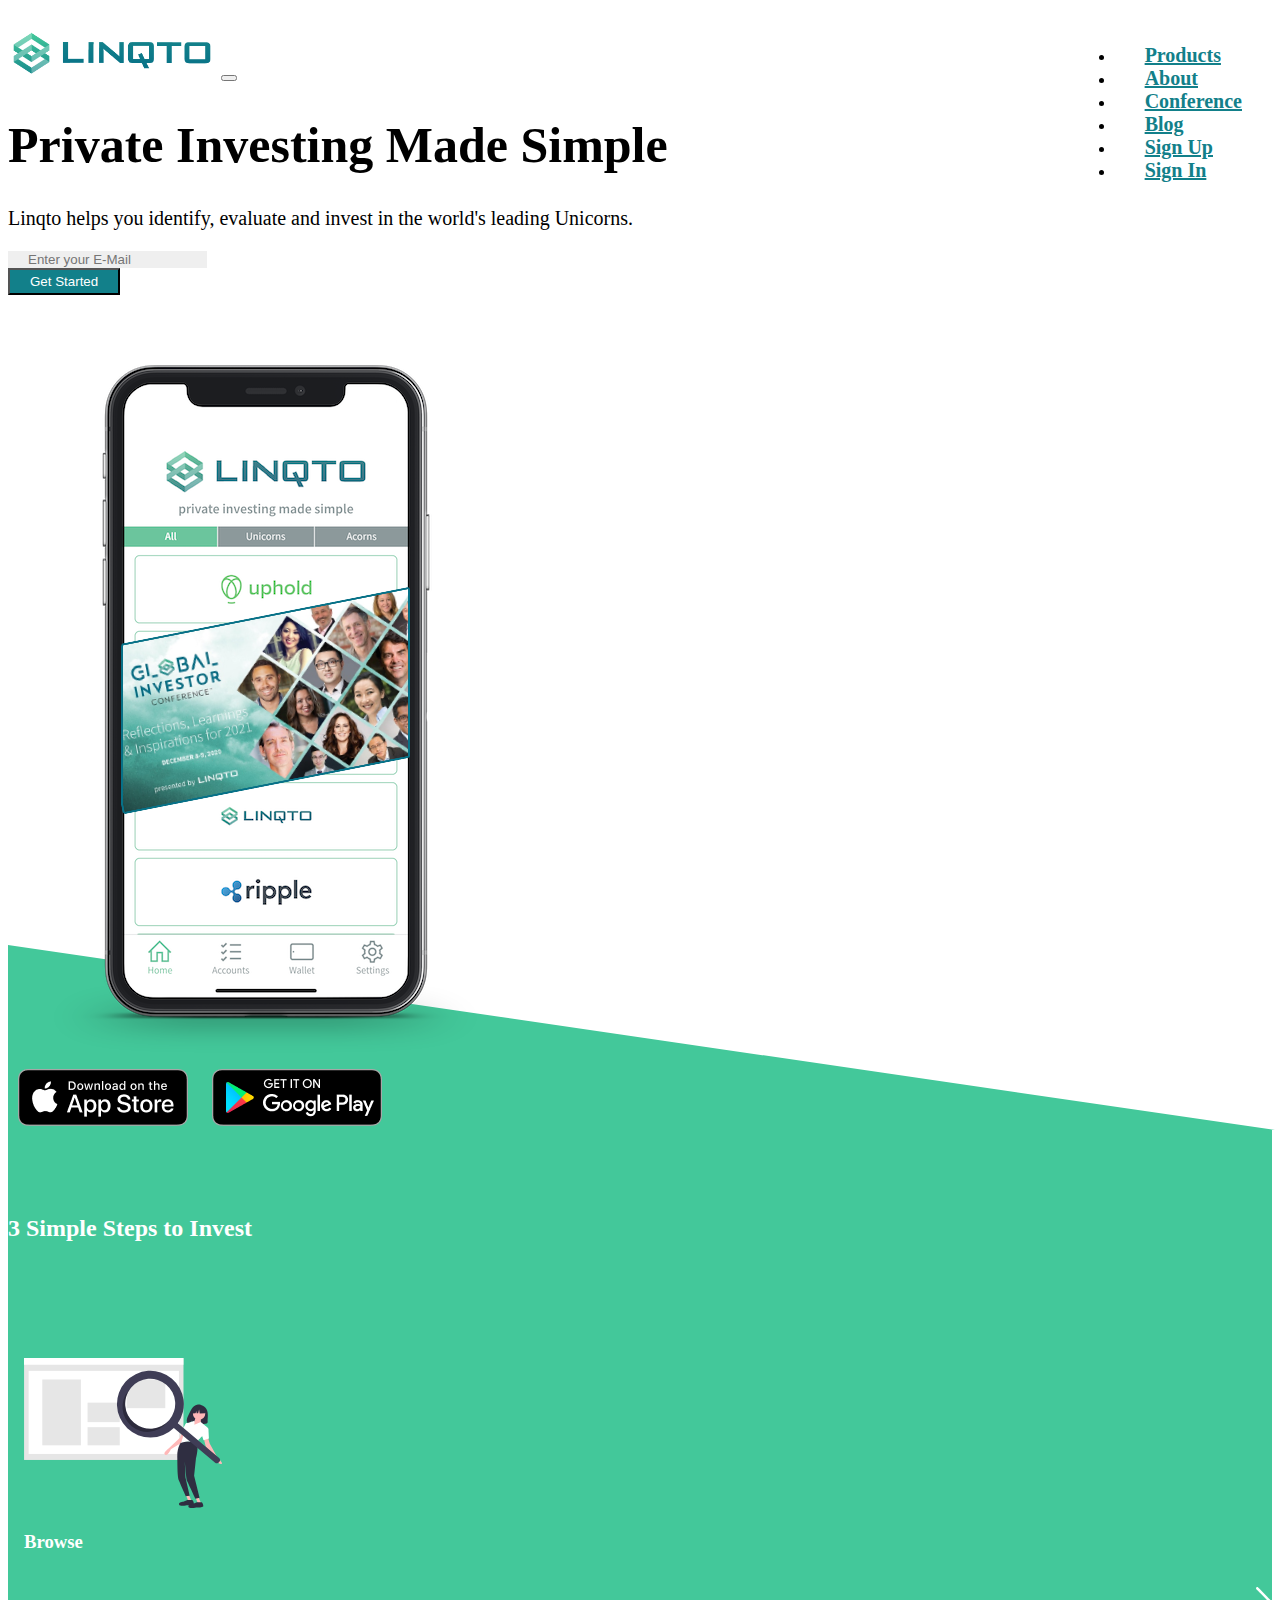
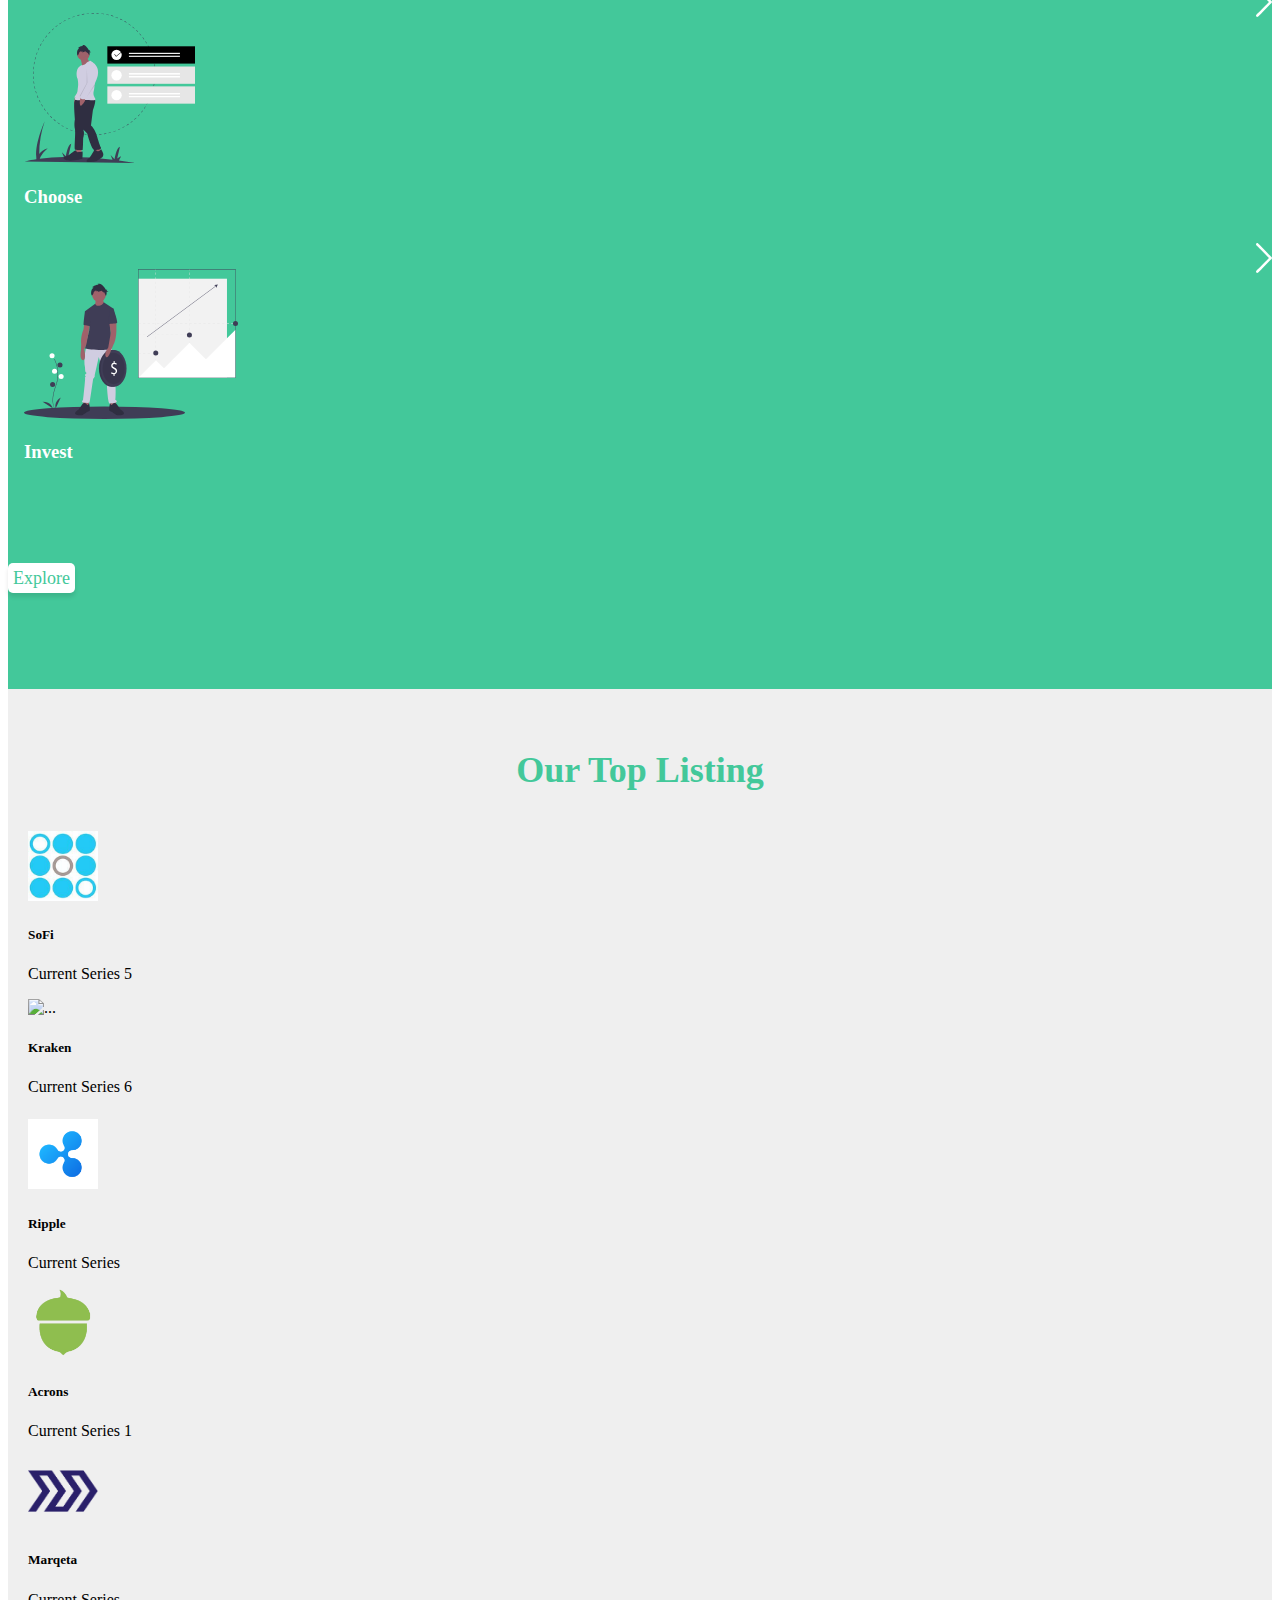
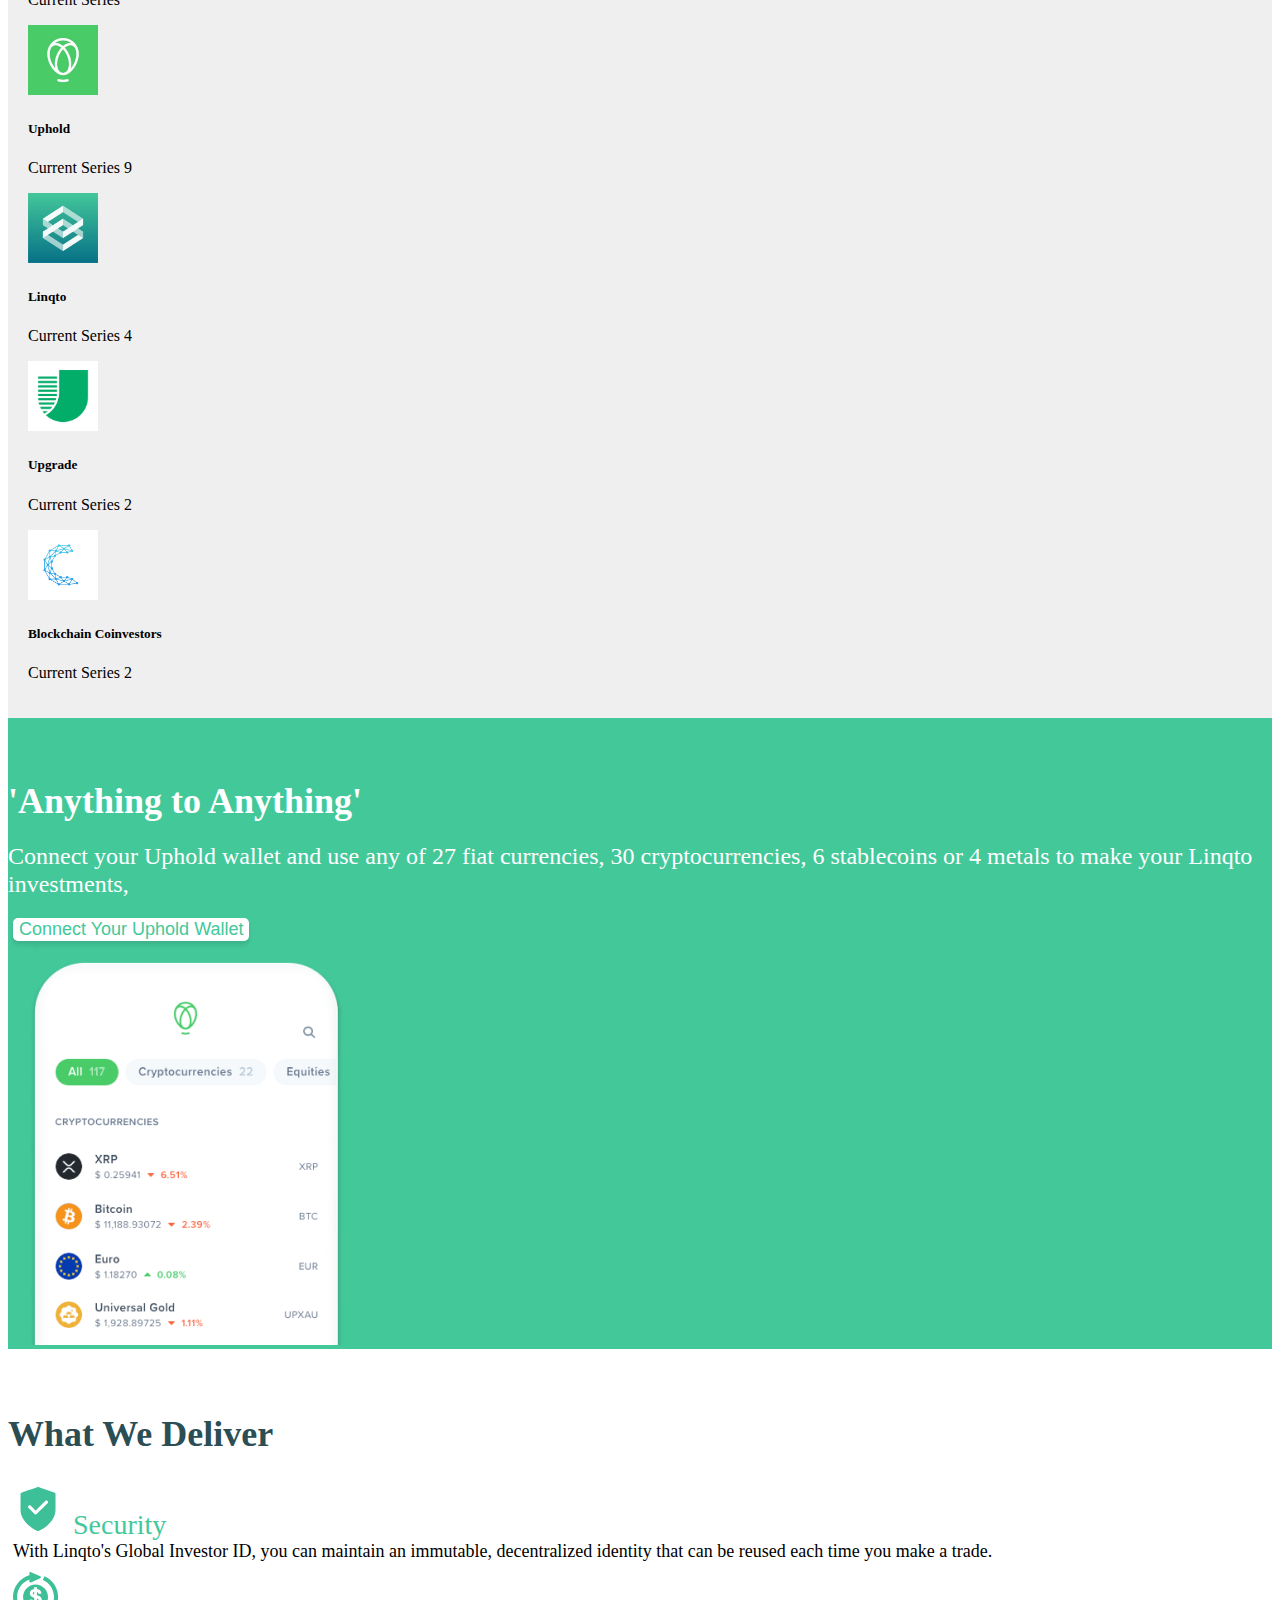
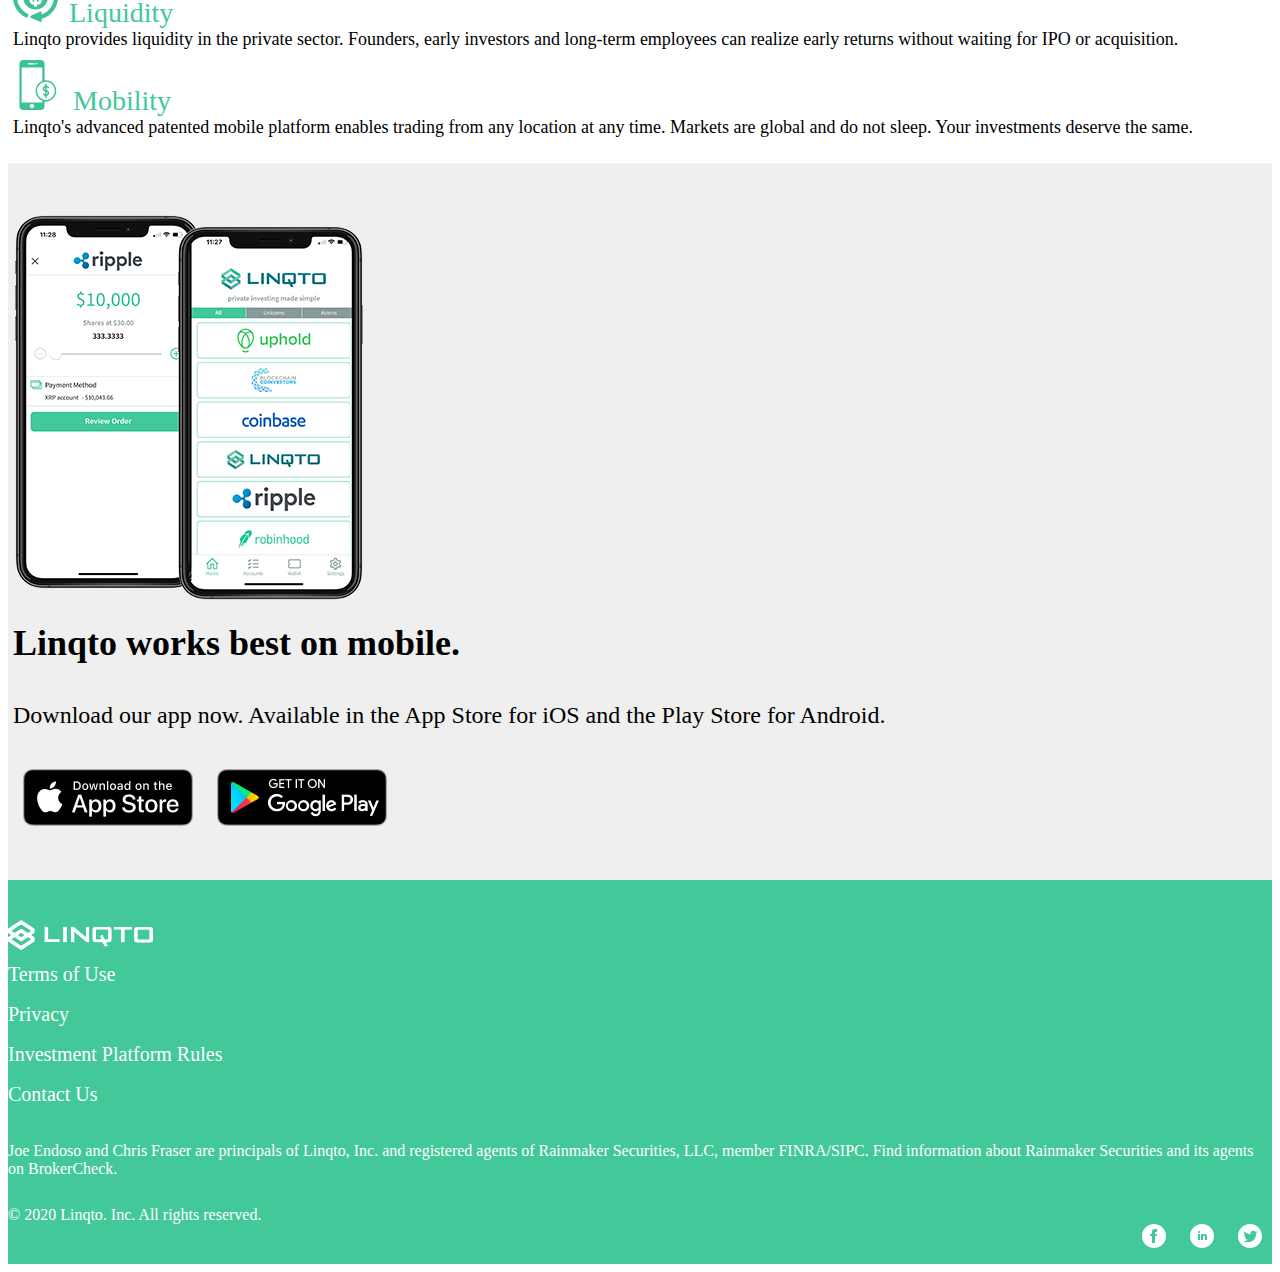
==== index.html @ ec0f3261 "first commit" ====
<!DOCTYPE html>
<html lang="en">
<head>
    <meta charset="UTF-8">
    <meta name="viewport" content="width=device-width, initial-scale=1.0">
    <!-- <link rel="stylesheet" href="https://maxcdn.bootstrapcdn.com/bootstrap/4.0.0/css/bootstrap.min.css" integrity="sha384-Gn5384xqQ1aoWXA+058RXPxPg6fy4IWvTNh0E263XmFcJlSAwiGgFAW/dAiS6JXm" crossorigin="anonymous"> -->
    <link rel="stylesheet" href="css/style2.css">
    <link rel="stylesheet" href="https://stackpath.bootstrapcdn.com/bootstrap/4.1.3/css/bootstrap.min.css" integrity="sha384-MCw98/SFnGE8fJT3GXwEOngsV7Zt27NXFoaoApmYm81iuXoPkFOJwJ8ERdknLPMO" crossorigin="anonymous">
    <title>Document</title>
</head>
<body>
    <nav class="navbar navbar-expand-lg navbar-light">
        <div class="container">
            <a href="index.html" class="navbar-brand"><img class="logo" src="img/logo.svg" alt=""></a>
            <button class="navbar-toggler" data-toggle="collapse" data-target="#navbarCollapse">
                <spap class="navbar-toggler-icon"></spap>
            </button>
            <div class="collapse navbar-collapse" id="navbarCollapse">
                <ul class="navbar-nav ml-auto">
                    <li class="nav-item active">
                        <a href="index.html" class="nav-link">Products</a>
                    </li>
                    <li class="nav-item">
                        <a href="about.html" class="nav-link">About</a>
                    </li>
                    <li class="nav-item">
                        <a href="services.html" class="nav-link">Conference</a>
                    </li>
                    <li class="nav-item">
                        <a href="blog.html" class="nav-link">Blog</a>
                    </li>
                    <li class="nav-item">
                        <a href="contact.html" class="nav-link">Sign Up</a>
                    </li>
                    <li class="nav-item">
                        <a href="contact.html" class="nav-link">Sign In</a>
                    </li>
                </ul>
            </div>
        </div>
    </nav>

    <!-- showcase -->
    <section id="showcase">
        <div class="container">
            <div class="row">
                <div class="col-lg-8 col-md col-sm text-center text-md-left align-self-center p-2">
                    <h1 class="">Private Investing Made Simple</h1>
                    <p class="">Linqto helps you identify, evaluate and invest in the world's leading Unicorns.</p>
                    <div class="input-group mb-3">
                        <input type="text" class="form-control" placeholder="Enter your E-Mail" aria-label="Enter your Email" aria-describedby="basic-addon2">
                        <div class="input-group-append">
                          <button class="btn btn-outline-secondary" type="button">Get Started</button>
                        </div>
                      </div>
                </div>
                <div class="col-lg-4 col-md btns">
                    <img src="img/shocase_image.png" alt="" class="img-fluid app_img">
                    <div class="store d-flex justify-content-center">
                        <a href="#"><img src="img/ios_store.png" alt=""class="img-fluid"></a>
                        <a href="#"><img src="img/android_store.png" alt="" class="img-fluid"></a>
                    </div>  
                </div>
            </div>
        </div>
    </section>

    <!-- Section 2 -->
    <section id="info">
        <div class="top-info"> 
        </div>
        <div class="container">
            <div class="row ">
               <div class="col text-center text-md-left">
                <h2 class="info-sec font-weight-bold">3 Simple Steps to Invest</h2>
               </div>
            </div>
            <div class="step-container">
                <div class="row align-items-center">
                    <div class="col-md-3 step-item">
                    <div class="text-center">
                            <img class="img-fluid mb-5" src="img/browse.c4c692a6.svg" alt="">
                            <h3>Browse</h3>
                    </div>
                    </div>
                    <div class="d-none d-md-block col-md-1">
                        <img class="next-icon" src="img/next.73535891.svg" alt="">
                    </div>

                    <div class="col-md-3 step-item">
                        <div class="text-center">
                            <img class="img-fluid mb-5" src="img/choose.63fd685a.svg" alt="">
                            <h3>Choose</h3>
                        </div>
                    </div>
                    <div class="d-none d-md-block col-md-1">
                        <img class="next-icon" src="img/next.73535891.svg" alt="">
                    </div>

                    <div class="col-md-3 step-item">
                        <div class="text-center">
                            <img class="img-fluid mb-5" src="img/invest.9d1727cf.svg" alt="">
                            <h3>Invest</h3>
                        </div>
                    </div>
                </div>
            </div>
            <div class="d-flex justify-content-center">
                <a class="info-btn d-flex justify-content-center" href="#">Explore</a>
            </div>
        </div>
    </section>

    <!-- Top Listing -->
    <section id="listing">
        <div class="container">
            <h1 class="text-bold">Our Top Listing</h1>
            
            <div class="row">
                <div class="col-lg-4 col-md-6 col-sm-12">
                    <div class="card d-flex p-3 mb-3">
                        <div class="row align-items-center">
                            <div class="col-sm-3 text-center text-md-left">
                                <img src="img/sofi.jpg" class="card-img img-fluid rounded-circle" alt="...">
                            </div>
                            <div class="col-sm-9  text-center text-md-left">
                                <div class="card-body">
                                    <h5 class="card-title">SoFi</h5>
                                    <p class="card-text">Current Series <span class="ml-4">5</span></p>
                                </div>
                            </div>
                        </div>
                    </div>
                </div>
                <div class="col-lg-4 col-md-6 col-sm-12">
                    <div class="card d-flex p-3 mb-3">
                        <div class="row align-items-center">
                            <div class="col-sm-3 text-center text-md-left">
                                <img src="img/Kraken.jpg" class="card-img rounded-circle" alt="...">
                            </div>
                            <div class="col-sm-9 text-center text-md-left">
                                <div class="card-body">
                                    <h5 class="card-title">Kraken</h5>
                                    <p class="card-text">Current Series <span class="ml-4">6</span></p>
                                </div>
                            </div>
                        </div>
                    </div>
                </div>
                <div class="col-lg-4 col-md-6 col-sm-12">
                    <div class="card d-flex p-3 mb-3">
                        <div class="row align-items-center">
                            <div class="col-sm-3 text-center text-md-left">
                                <img src="img/ripple.png" class="card-img rounded-circle" alt="...">
                            </div>
                            <div class="col-sm-9 text-center text-md-left">
                                <div class="card-body">
                                    <h5 class="card-title">Ripple</h5>
                                    <p class="card-text">Current Series <span class="ml-4"></span></p>
                                </div>
                            </div>
                        </div>
                    </div>
                </div>
            </div>
            <div class="row">
                <div class="col-lg-4 col-md-6 col-sm-12">
                    <div class="card d-flex p-3 mb-3">
                        <div class="row align-items-center">
                            <div class="col-sm-3 text-center text-md-left">
                                <img src="img/acorn.png" class="card-img rounded-circle" alt="...">
                            </div>
                            <div class="col-sm-9 text-center text-md-left">
                                <div class="card-body">
                                    <h5 class="card-title">Acrons</h5>
                                    <p class="card-text">Current Series <span class="ml-4">1</span></p>
                                </div>
                            </div>
                        </div>
                    </div>
                </div>
                <div class="col-lg-4 col-md-6 col-sm-12">
                    <div class="card d-flex p-3 mb-3">
                        <div class="row align-items-center">
                            <div class="col-sm-3 text-center text-md-left">
                                <img src="img/marqeta.png" class="card-img rounded-circle" alt="...">
                            </div>
                            <div class="col-sm-9 text-center text-md-left">
                                <div class="card-body">
                                    <h5 class="card-title">Marqeta</h5>
                                    <p class="card-text">Current Series <span class="ml-4"></span></p>
                                </div>
                            </div>
                        </div>
                    </div>
                </div>
                <div class="col-lg-4 col-md-6 col-sm-12">
                    <div class="card d-flex p-3 mb-3">
                        <div class="row align-items-center">
                            <div class="col-sm-3 text-center text-md-left">
                                <img src="img/uphold.png" class="card-img rounded-circle" alt="...">
                            </div>
                            <div class="col-sm-9 text-center text-md-left">
                                <div class="card-body">
                                    <h5 class="card-title">Uphold</h5>
                                    <p class="card-text">Current Series <span class="ml-4">9</span></p>
                                </div>
                            </div>
                        </div>
                    </div>
                </div>
            </div>
            <div class="row">
                <div class="col-lg-4 col-md-6 col-sm-12">
                    <div class="card d-flex p-3 mb-3">
                        <div class="row align-items-center">
                            <div class="col-sm-3 text-center text-md-left">
                                <img src="img/linqto.png" class="card-img rounded-circle" alt="...">
                            </div>
                            <div class="col-sm-9 text-center text-md-left">
                                <div class="card-body">
                                    <h5 class="card-title">Linqto</h5>
                                    <p class="card-text">Current Series <span class="ml-4">4</span></p>
                                </div>
                            </div>
                        </div>
                    </div>
                </div>
                <div class="col-lg-4 col-md-6 col-sm-12">
                    <div class="card d-flex p-3 mb-3">
                        <div class="row align-items-center">
                            <div class="col-sm-3 text-center text-md-left">
                                <img src="img/upgrade.jpg" class="card-img rounded-circle" alt="...">
                            </div>
                            <div class="col-sm-9 text-center text-md-left">
                                <div class="card-body">
                                    <h5 class="card-title">Upgrade</h5>
                                    <p class="card-text">Current Series <span class="ml-4">2</span></p>
                                </div>
                            </div>
                        </div>
                    </div>
                </div>
                <div class="col-lg-4 col-md-6 col-sm-12">
                    <div class="card d-flex p-3 mb-3">
                        <div class="row align-items-center">
                            <div class="col-sm-3 text-center text-md-left">
                                <img src="img/blockchain.png" class="card-img rounded-circle" alt="...">
                            </div>
                            <div class="col-sm-9 text-center text-md-left">
                                <div class="card-body">
                                    <h5 class="card-title">Blockchain Coinvestors</h5>
                                    <p class="card-text">Current Series <span class="ml-4">2</span></p>
                                </div>
                            </div>
                        </div>
                    </div>
                </div>
            </div>
        </div>
    </section>

    <!-- Connect -->
    <section id="connect">
        <div class="container">
            <div class="row">
                <!-- <div class="col-md-1"></div> -->
                <div class="col-md-7 d-flex align-items-center">
                    <div class="c_text text-center text-md-left">
                        <h1>'Anything to Anything'</h1>
                        <p>Connect your Uphold wallet and use any of 27 fiat currencies, 30 cryptocurrencies, 6 stablecoins or 4 metals to make your Linqto investments,</p>
                        <a href="#" class="text-center text-md-left" ><button class="btn text-center text-md-left">Connect Your Uphold Wallet</button></a>
                    </div>
                </div>
                
                <div class="col-md-5 ">
                    <img src="img/uphold-app.d2137bd0.png" alt="" class="c_img img-fluid">
                </div>
            </div>
        </div>
    </section>

    <!-- What we do -->
    <section id="we_do">
        <div class="container">
            <div class="text-center">
                <h1 class="text-bold">What We Deliver</h1>
            </div>
            <div class="row">
                <div class="col-md-4 p-4">
                    <div class="card">
                        <div class="card-body">
                            <div class="card-title">  
                                <div class=""><img class="icon" src="img/security.7c1c2173.svg" alt=""><span class="title">Security</span></div>
                            </div>
                            <div class="card-text">With Linqto's Global Investor ID, you can maintain an immutable, decentralized identity that can be reused each time you make a trade.</div>
                        </div>
                    </div>
                </div>
                <div class="col-md-4 p-4">
                    <div class="card">
                        <div class="card-body">
                            <div class="card-title">  
                                <div class=""><img class="icon" src="img/liquidity.7968193a.svg" alt=""><span class="title">Liquidity</span></div>
                            </div>
                            <div class="card-text">Linqto provides liquidity in the private sector. Founders, early investors and long-term employees can realize early returns without waiting for IPO or acquisition.</div>
                        </div>
                    </div>
                </div>
                <div class="col-md-4 p-4">
                    <div class="card">
                        <div class="card-body">
                            <div class="card-title">  
                                <div class=""><img class="icon" src="img/mobility.e064c48f.svg" alt=""><span class="title">Mobility</span></div>
                            </div>
                            <div class="card-text">Linqto's advanced patented mobile platform enables trading from any location at any time. Markets are global and do not sleep. Your investments deserve the same.</div>
                        </div>
                    </div>
                </div>
            </div>
        </div>
    </section>

    <!-- App Download -->
    <section id="app_d">
        <div class="container">
            <div class="row d-flex align-items-center">
                <div class="col-md-4 col-sm-12">
                    <img src="img/linqto-app.ef3872fc.png" alt="" class="c_img img-fluid">
                </div>
                <div class="col-md-8 col-sm-12 align-items-center">
                    <div class="a_text">
                        <h1>Linqto works best on mobile.</h1>
                        <p>Download our app now. Available in the App Store for iOS and the Play Store for Android.</p>
                    </div>
                    <div class="store d-flex justify-content-center justify-content-md-start">
                        <a href="#"><img class="img-fluid" src="img/ios_store.png" alt=""></a>
                        <a href="#"><img class="img-fluid" src="img/android_store.png" alt=""></a>
                    </div>
                </div>
            </div>
        </div>
    </section>

    <!-- Footer -->
    <section id="footer">
        <div class="container">
            <div class="row">
                <div class="order-sm-1 col-md-2 col-sm-12 d-flex justify-content-center justify-content-md-start">
                    <img src="img/Linqto-logo-white.ac510d62.png" alt="" class="footer_img img-fluid">
                </div>
                <div class="order-3 order-sm-12 col-md-8">
                    <div class="ft_link text-center text-md-left"> <a href="#">Terms of Use</a></br><a href="#">Privacy</a></br><a href="#">Investment Platform Rules</a></br><a href="#">Contact Us</a></div>
                    <div class="ft_txt text-center text-md-left">Joe Endoso and Chris Fraser are principals of Linqto, Inc. and registered agents of Rainmaker Securities, LLC, member FINRA/SIPC. Find information about Rainmaker Securities and its agents on BrokerCheck.</div>
                    <div class="copyright text-center text-md-left">© 2020 Linqto. Inc. All rights reserved.</div>
                </div>
                <div class="order-2 order-sm-12 col-md-2 social_icon d-flex justify-content-center justify-content-md-end my-3">
                    <a href="#"><img src="img/icon-facebook.a05f8bec.svg" alt=""></a>
                    <a href="#"><img src="img/icon-linkedin.c1223ce0.svg" alt=""></a>
                    <a href="#"><img src="img/twitter.fed04bf7.svg" alt=""></a>
                    
                </div>
            </div>
        </div>
    </section>


    <script src="https://code.jquery.com/jquery-3.3.1.slim.min.js" integrity="sha384-q8i/X+965DzO0rT7abK41JStQIAqVgRVzpbzo5smXKp4YfRvH+8abtTE1Pi6jizo" crossorigin="anonymous"></script>
<script src="https://cdnjs.cloudflare.com/ajax/libs/popper.js/1.14.3/umd/popper.min.js" integrity="sha384-ZMP7rVo3mIykV+2+9J3UJ46jBk0WLaUAdn689aCwoqbBJiSnjAK/l8WvCWPIPm49" crossorigin="anonymous"></script>
<script src="https://stackpath.bootstrapcdn.com/bootstrap/4.1.3/js/bootstrap.min.js" integrity="sha384-ChfqqxuZUCnJSK3+MXmPNIyE6ZbWh2IMqE241rYiqJxyMiZ6OW/JmZQ5stwEULTy" crossorigin="anonymous"></script>
</body>
</html>
---- css/style2.css ----
body {
  overflow-x: hidden;
}

body .navbar {
  background: white;
  padding-top: 20px !important;
}

body .navbar .logo {
  height: 50px;
}

body .navbar .collapse {
  float: right;
}

body .navbar ul li a {
  color: #12808A;
  font-size: 20px;
  font-weight: 600;
  margin: 0 20px;
  padding: 0 10px 10px;
}

body .navbar ul li a:hover {
  border-bottom: #43C89A 3px solid;
  margin-bottom: -3px;
  padding-bottom: 2px;
}

body #showcase h1 {
  font-size: 50px;
  font-weight: 700;
}

body #showcase p {
  font-size: 20px;
}

body #showcase .input-group input {
  border: none;
  background: #EFEFEF;
  padding-left: 20px;
  max-width: 300px;
}

body #showcase .input-group button {
  background: #12808A;
  color: white;
  padding: 4px 20px;
}

body #showcase .store a {
  margin: 10px !important;
}

body #showcase .btns .app_img {
  margin-top: 40px;
  padding-top: 30px;
}

body #info {
  background: #43C89A;
  color: white;
  padding-bottom: 100px;
}

body #info .top-info {
  z-index: -1;
  position: relative;
  top: -185px;
  width: 0;
  height: 0;
  border: 0 solid transparent;
  border-color: transparent transparent transparent #43C89A;
  border-style: solid;
  border-width: 185px 0 0 99vw;
  overflow: hidden;
}

body #info .container {
  margin-top: -120px;
}

body #info .container .step-container {
  padding: 70px 0px;
}

body #info .container .step-container .step-item {
  padding: 1rem;
}

body #info .container .step-container .step-item .img-fluid {
  margin-top: 10px;
  height: 150px;
}

body #info .container .next-icon {
  height: 30px;
  float: right;
}

body #info .container .info-btn {
  background: white;
  border: none;
  width: 200px;
  height: auto;
  color: #43C89A;
  font-size: 18px;
  border-radius: 5px;
  -webkit-box-shadow: 0 4px 4px rgba(0, 0, 0, 0.1);
          box-shadow: 0 4px 4px rgba(0, 0, 0, 0.1);
  padding: 5px;
  text-decoration: none;
}

body #listing {
  background: #EFEFEF;
  padding: 20px;
}

body #listing .container h1 {
  font-size: 36px;
  font-weight: 700;
  margin: 40px 0;
  color: #43C89A;
  text-align: center;
}

body #listing .container .card {
  min-height: 120px;
}

body #listing .container .card:hover {
  -webkit-box-shadow: 0.5px 2.8px 2.2px rgba(0, 0, 0, 0.034), 2px 6.7px 5.3px rgba(0, 0, 0, 0.048);
          box-shadow: 0.5px 2.8px 2.2px rgba(0, 0, 0, 0.034), 2px 6.7px 5.3px rgba(0, 0, 0, 0.048);
}

body #listing .container .card .card-img {
  height: 70px;
  width: 70px;
}

body #listing .container .card .card-body {
  padding: 0;
}

body #listing .container .card .card-body h5 {
  max-height: 24px;
}

body #connect {
  background: #43C89A;
  padding-top: 42px;
}

body #connect .c_text h1 {
  font-size: 36px;
  font-weight: 700;
  color: white;
  margin: 20px 0;
}

body #connect .c_text p {
  font-size: 24px;
  line-height: 28px;
  margin: 1rem 0;
  color: white;
  margin-bottom: 20px;
}

body #connect a .btn {
  background: white;
  border: none;
  width: auto;
  height: auto;
  color: #43C89A;
  font-size: 18px;
  border-radius: 5px;
  -webkit-box-shadow: 0 4px 4px rgba(0, 0, 0, 0.1);
          box-shadow: 0 4px 4px rgba(0, 0, 0, 0.1);
  text-decoration: none;
  margin-left: 5px;
}

body #connect img {
  margin-bottom: 0px;
}

body #we_do {
  background: white;
  padding-bottom: 20px;
}

body #we_do h1 {
  font-size: 36px;
  font-weight: 700;
  padding-top: 40px;
  color: #2B4D54;
}

body #we_do .card {
  border: none;
  padding: 5px;
}

body #we_do .card .card-body {
  padding: 0;
}

body #we_do .card .title {
  color: #43C89A;
  font-size: 28px;
  padding-left: 10px;
}

body #we_do .card .card-text {
  font-size: 18px;
}

body #app_d {
  background: #EFEFEF;
  padding: 50px 5px;
}

body #app_d .a_text h1 {
  margin: 20px 0px;
  font-size: 36px;
  font-weight: 700;
  line-height: 36px;
}

body #app_d .a_text p {
  font-size: 24px;
  line-height: 28px;
  padding: 1rem 0;
}

body #app_d .store a {
  margin: 10px !important;
}

body #app_d .store a img {
  width: 170px;
  padding: 0;
}

body #footer {
  background: #43C89A;
  padding: 40px 0px;
}

body #footer .footer_img {
  height: 30px;
}

body #footer .ft_link {
  margin-bottom: 15px;
}

body #footer .ft_link a {
  text-decoration: none;
  color: white;
  font-size: 20px;
  line-height: 40px;
  font-weight: 300;
}

body #footer .ft_txt {
  color: white;
  margin: 28px 0px;
}

body #footer .copyright {
  color: white;
}

body #footer .social_icon {
  float: right;
}

body #footer .social_icon img {
  padding: 0 10px;
}
/*# sourceMappingURL=style2.css.map */
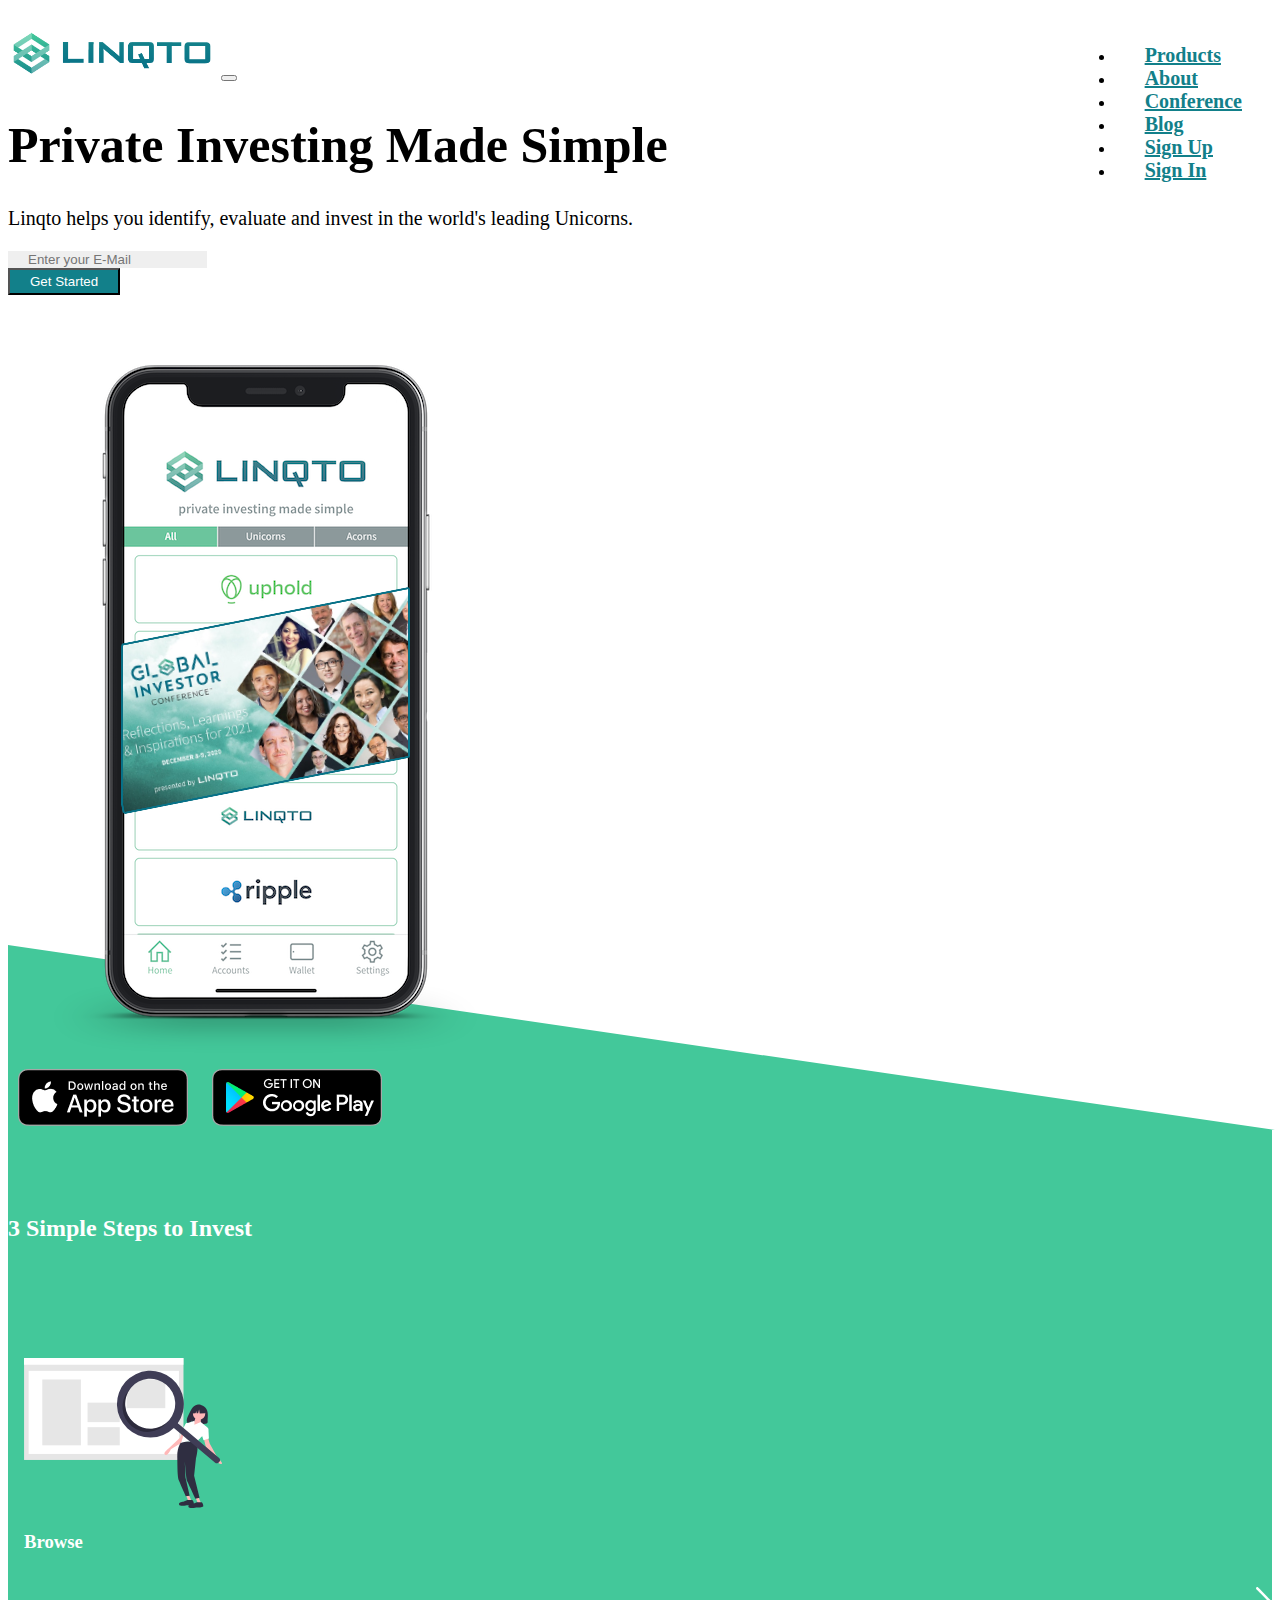
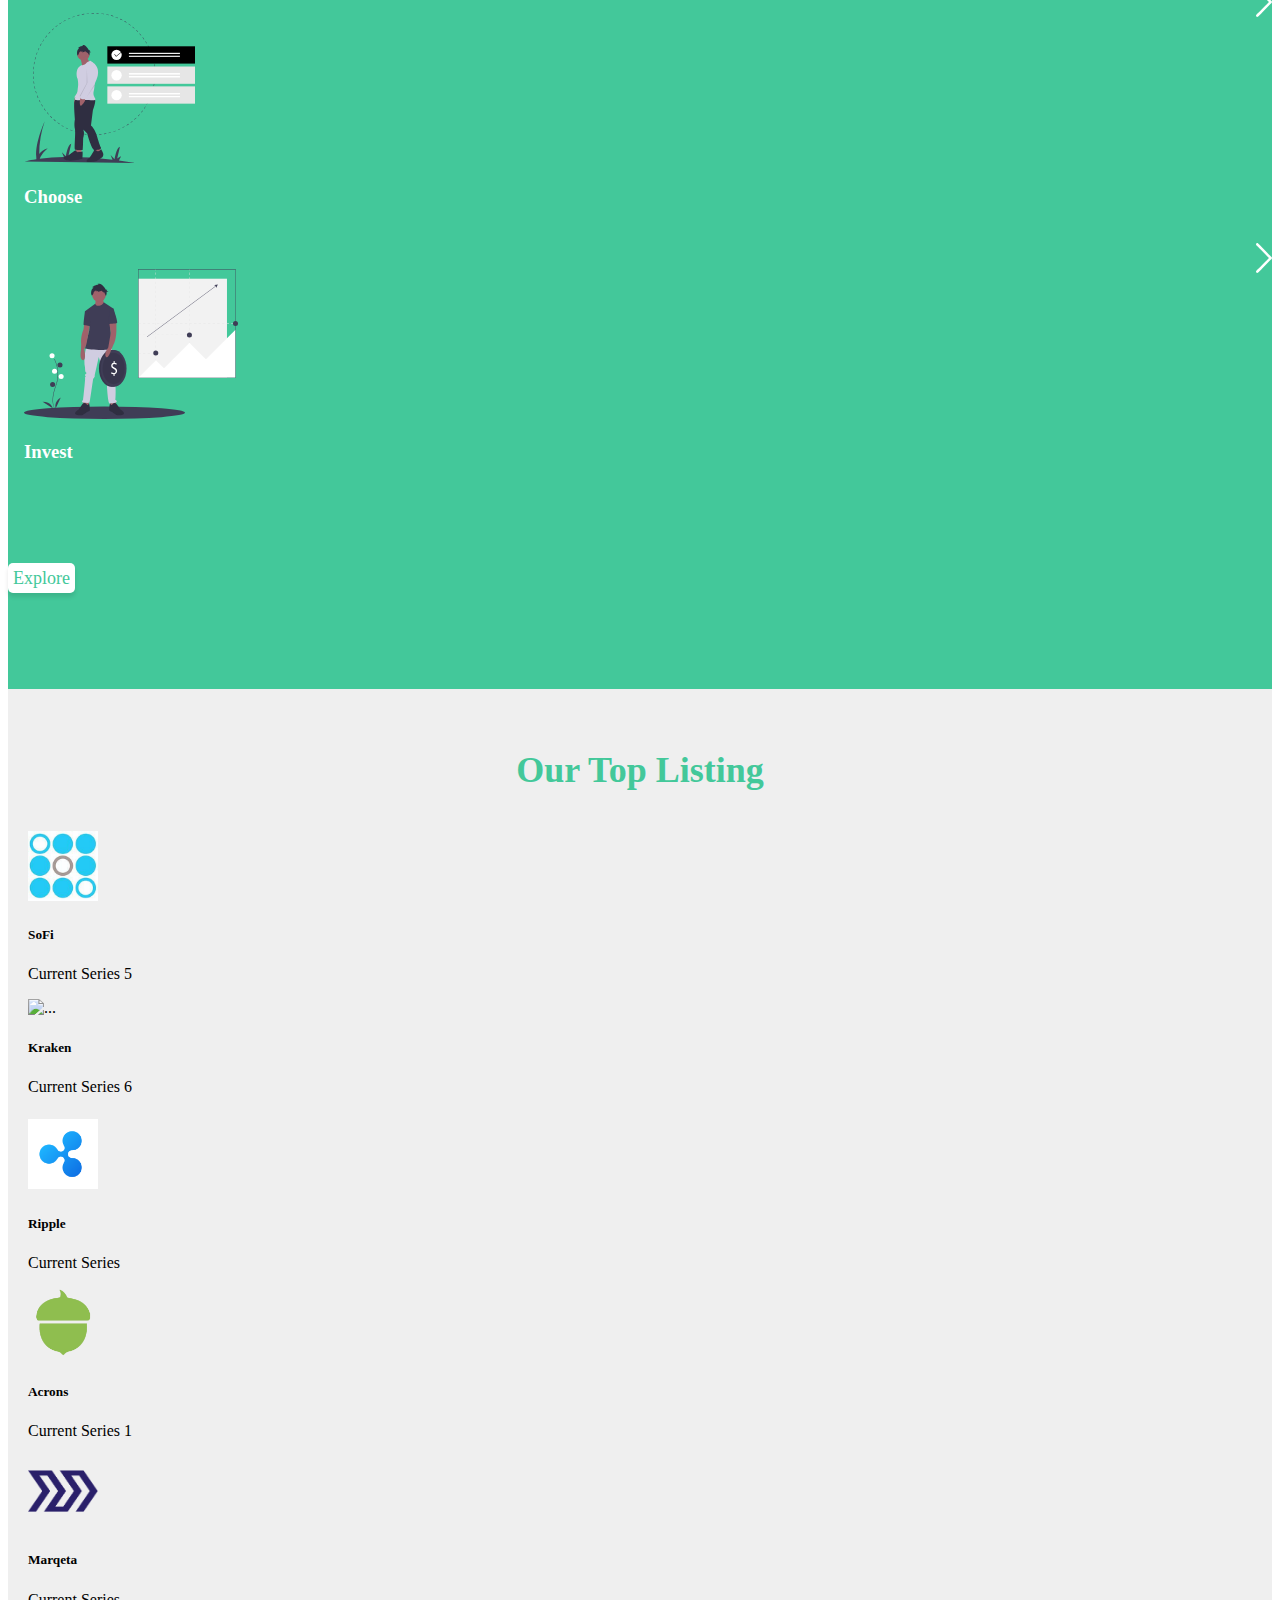
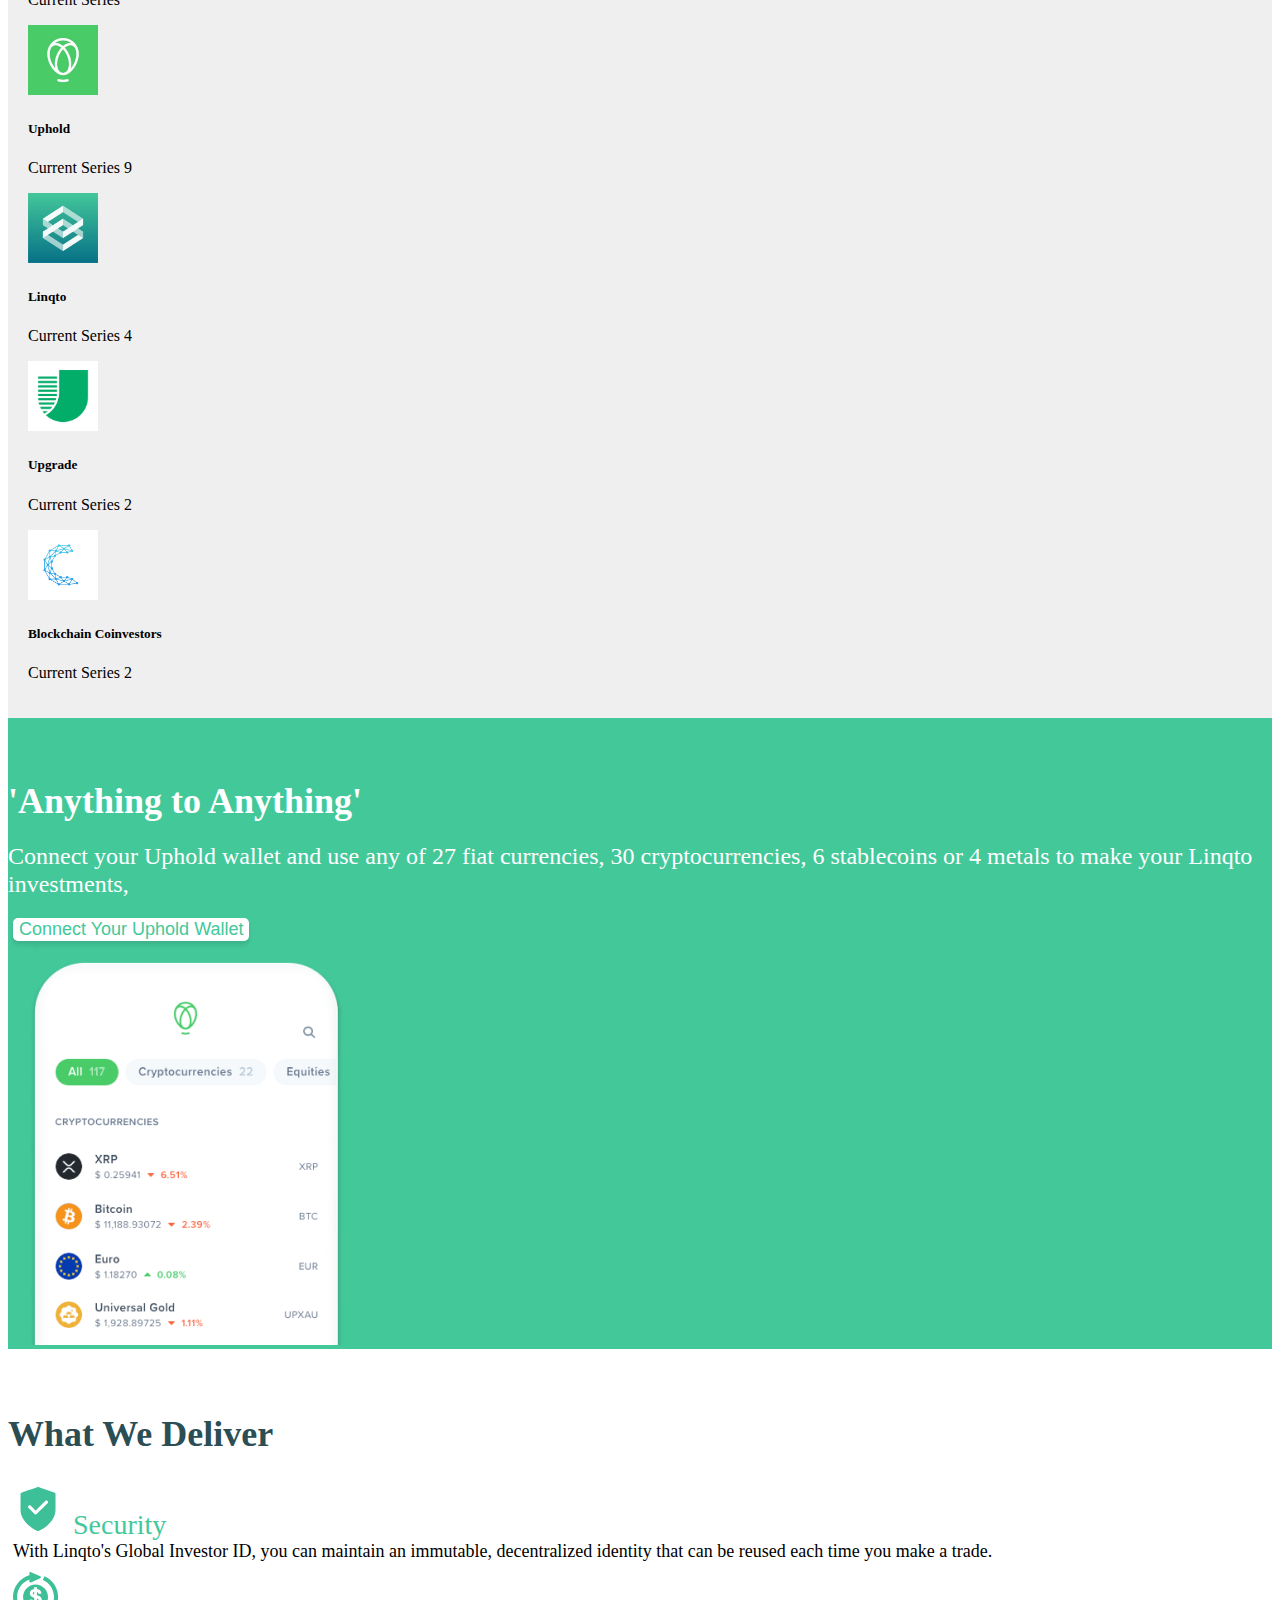
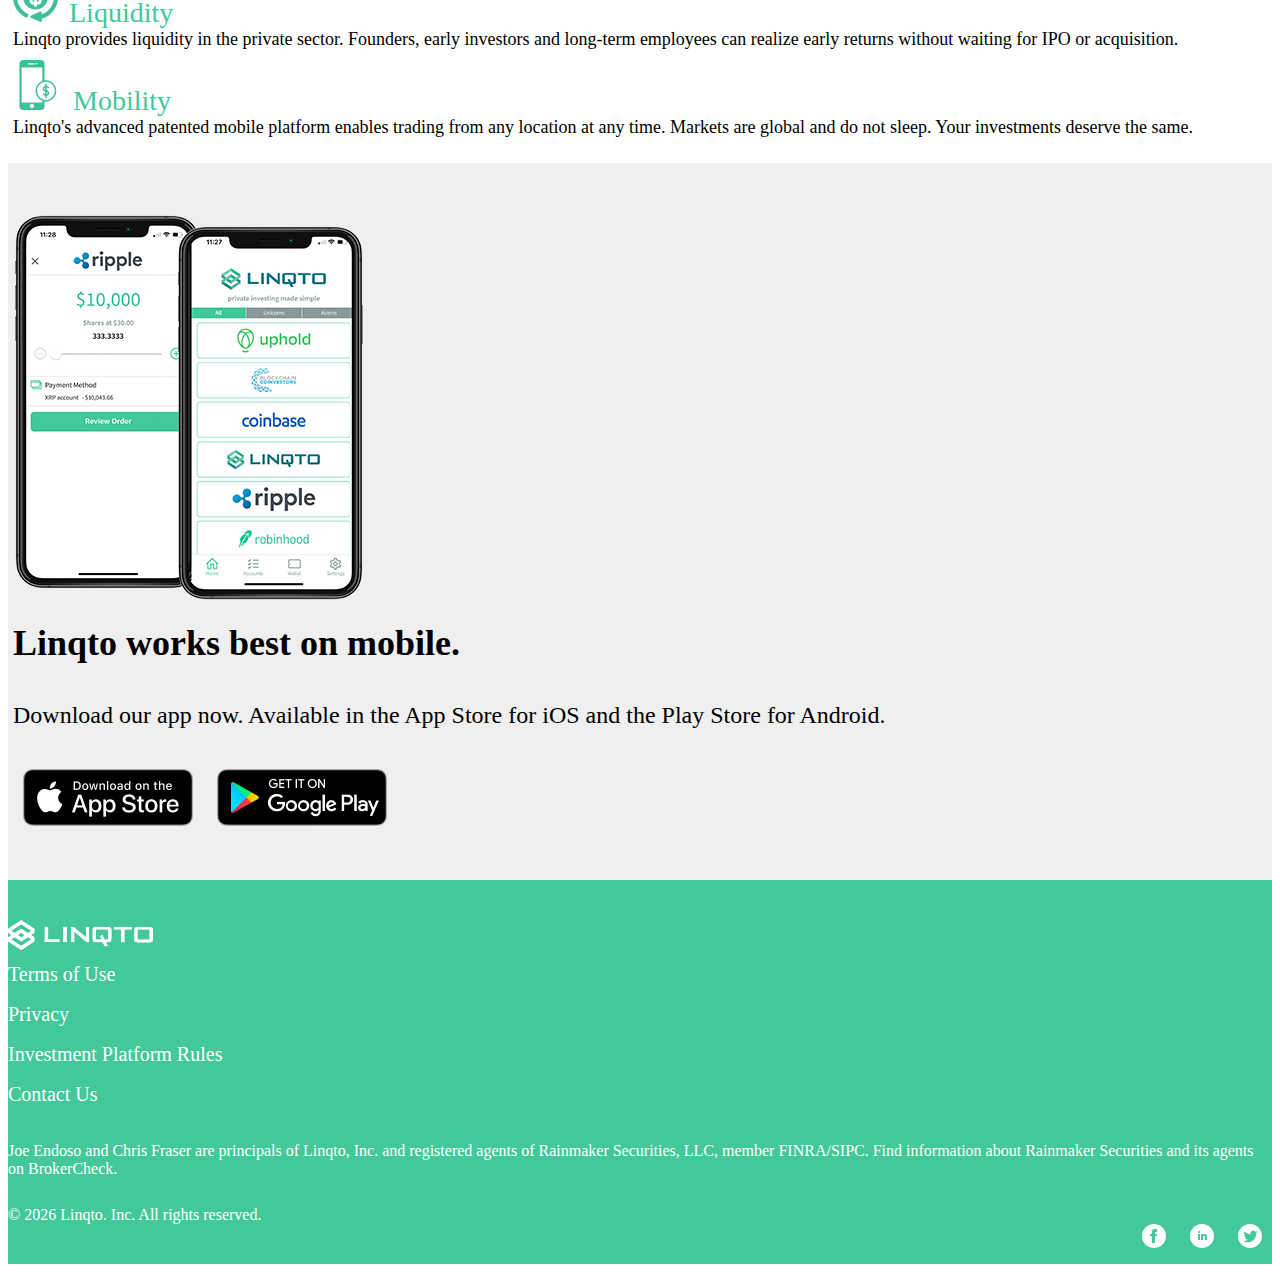
==== commit f6468670: "5th commit" ====
--- a/index.html
+++ b/index.html
@@ -6,7 +6,7 @@
     <!-- <link rel="stylesheet" href="https://maxcdn.bootstrapcdn.com/bootstrap/4.0.0/css/bootstrap.min.css" integrity="sha384-Gn5384xqQ1aoWXA+058RXPxPg6fy4IWvTNh0E263XmFcJlSAwiGgFAW/dAiS6JXm" crossorigin="anonymous"> -->
     <link rel="stylesheet" href="css/style2.css">
     <link rel="stylesheet" href="https://stackpath.bootstrapcdn.com/bootstrap/4.1.3/css/bootstrap.min.css" integrity="sha384-MCw98/SFnGE8fJT3GXwEOngsV7Zt27NXFoaoApmYm81iuXoPkFOJwJ8ERdknLPMO" crossorigin="anonymous">
-    <title>Document</title>
+    <title>LINQTO</title>
 </head>
 <body>
     <nav class="navbar navbar-expand-lg navbar-light">
@@ -17,8 +17,8 @@
             </button>
             <div class="collapse navbar-collapse" id="navbarCollapse">
                 <ul class="navbar-nav ml-auto">
-                    <li class="nav-item active">
-                        <a href="index.html" class="nav-link">Products</a>
+                    <li class="nav-item">
+                        <a href="products.html" class="nav-link">Products</a>
                     </li>
                     <li class="nav-item">
                         <a href="about.html" class="nav-link">About</a>
@@ -352,7 +352,7 @@
                 <div class="order-3 order-sm-12 col-md-8">
                     <div class="ft_link text-center text-md-left"> <a href="#">Terms of Use</a></br><a href="#">Privacy</a></br><a href="#">Investment Platform Rules</a></br><a href="#">Contact Us</a></div>
                     <div class="ft_txt text-center text-md-left">Joe Endoso and Chris Fraser are principals of Linqto, Inc. and registered agents of Rainmaker Securities, LLC, member FINRA/SIPC. Find information about Rainmaker Securities and its agents on BrokerCheck.</div>
-                    <div class="copyright text-center text-md-left">© 2020 Linqto. Inc. All rights reserved.</div>
+                    <div class="copyright text-center text-md-left">&copy; <span id="year"></span> Linqto. Inc. All rights reserved.</div>
                 </div>
                 <div class="order-2 order-sm-12 col-md-2 social_icon d-flex justify-content-center justify-content-md-end my-3">
                     <a href="#"><img src="img/icon-facebook.a05f8bec.svg" alt=""></a>
@@ -364,9 +364,10 @@
         </div>
     </section>
 
-
-    <script src="https://code.jquery.com/jquery-3.3.1.slim.min.js" integrity="sha384-q8i/X+965DzO0rT7abK41JStQIAqVgRVzpbzo5smXKp4YfRvH+8abtTE1Pi6jizo" crossorigin="anonymous"></script>
-<script src="https://cdnjs.cloudflare.com/ajax/libs/popper.js/1.14.3/umd/popper.min.js" integrity="sha384-ZMP7rVo3mIykV+2+9J3UJ46jBk0WLaUAdn689aCwoqbBJiSnjAK/l8WvCWPIPm49" crossorigin="anonymous"></script>
-<script src="https://stackpath.bootstrapcdn.com/bootstrap/4.1.3/js/bootstrap.min.js" integrity="sha384-ChfqqxuZUCnJSK3+MXmPNIyE6ZbWh2IMqE241rYiqJxyMiZ6OW/JmZQ5stwEULTy" crossorigin="anonymous"></script>
+    <script src="js/jquery-3.5.1.min.js"></script>
+    <script src="js/bootstrap.min.js"></script>
+    <script src="js/collapse.js"></script>
+    <script src="js/script.js"></script>
+    
 </body>
 </html>--- a/css/style2.css
+++ b/css/style2.css
@@ -5,6 +5,10 @@
 body .navbar {
   background: white;
   padding-top: 20px !important;
+}
+
+body .navbar .active {
+  color: #43C89A !important;
 }
 
 body .navbar .logo {
@@ -283,4 +287,19 @@
 body #footer .social_icon img {
   padding: 0 10px;
 }
+
+.header-top {
+  font-size: 36px;
+  font-weight: 700;
+  line-height: 36px;
+}
+
+.nav .nav-item a .nav-link {
+  color: #12808A;
+  font-size: 14px;
+  font-weight: 600;
+  letter-spacing: .2rem;
+  cursor: pointer;
+  padding: 10px;
+}
 /*# sourceMappingURL=style2.css.map */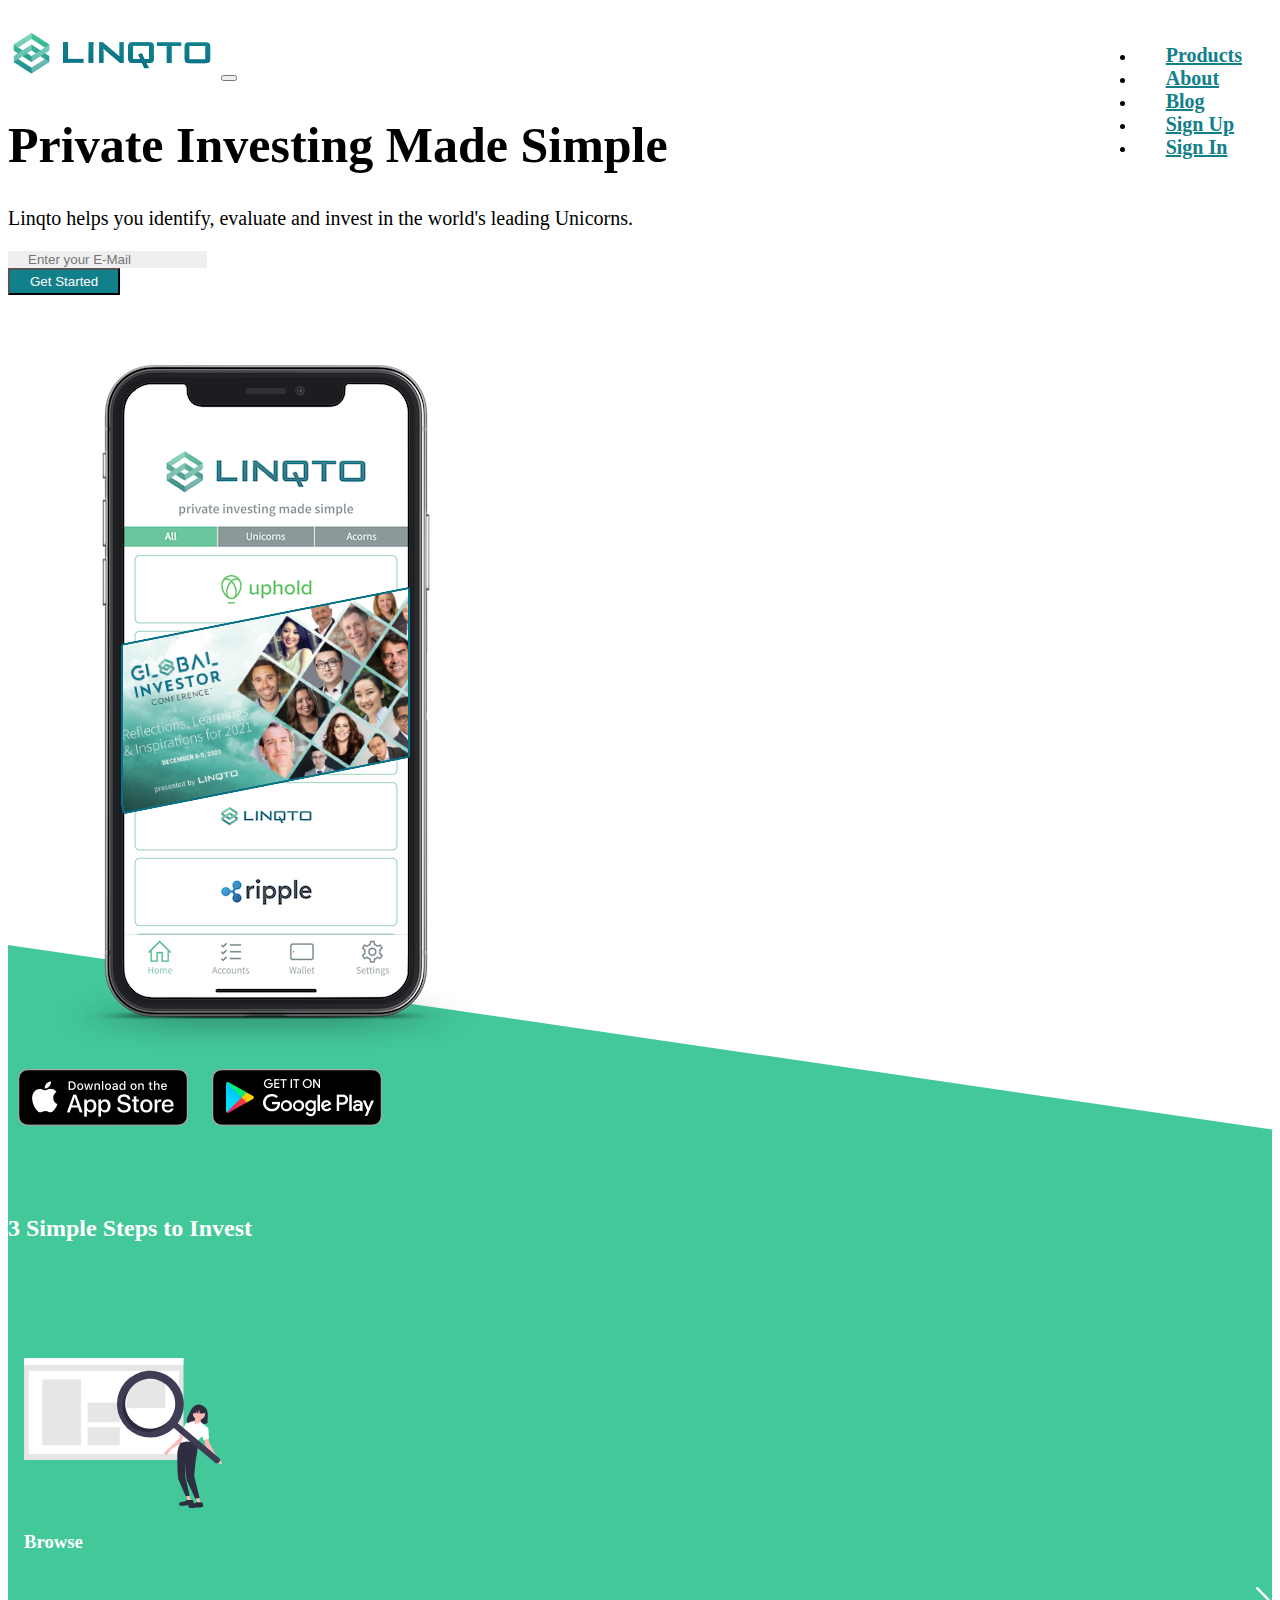
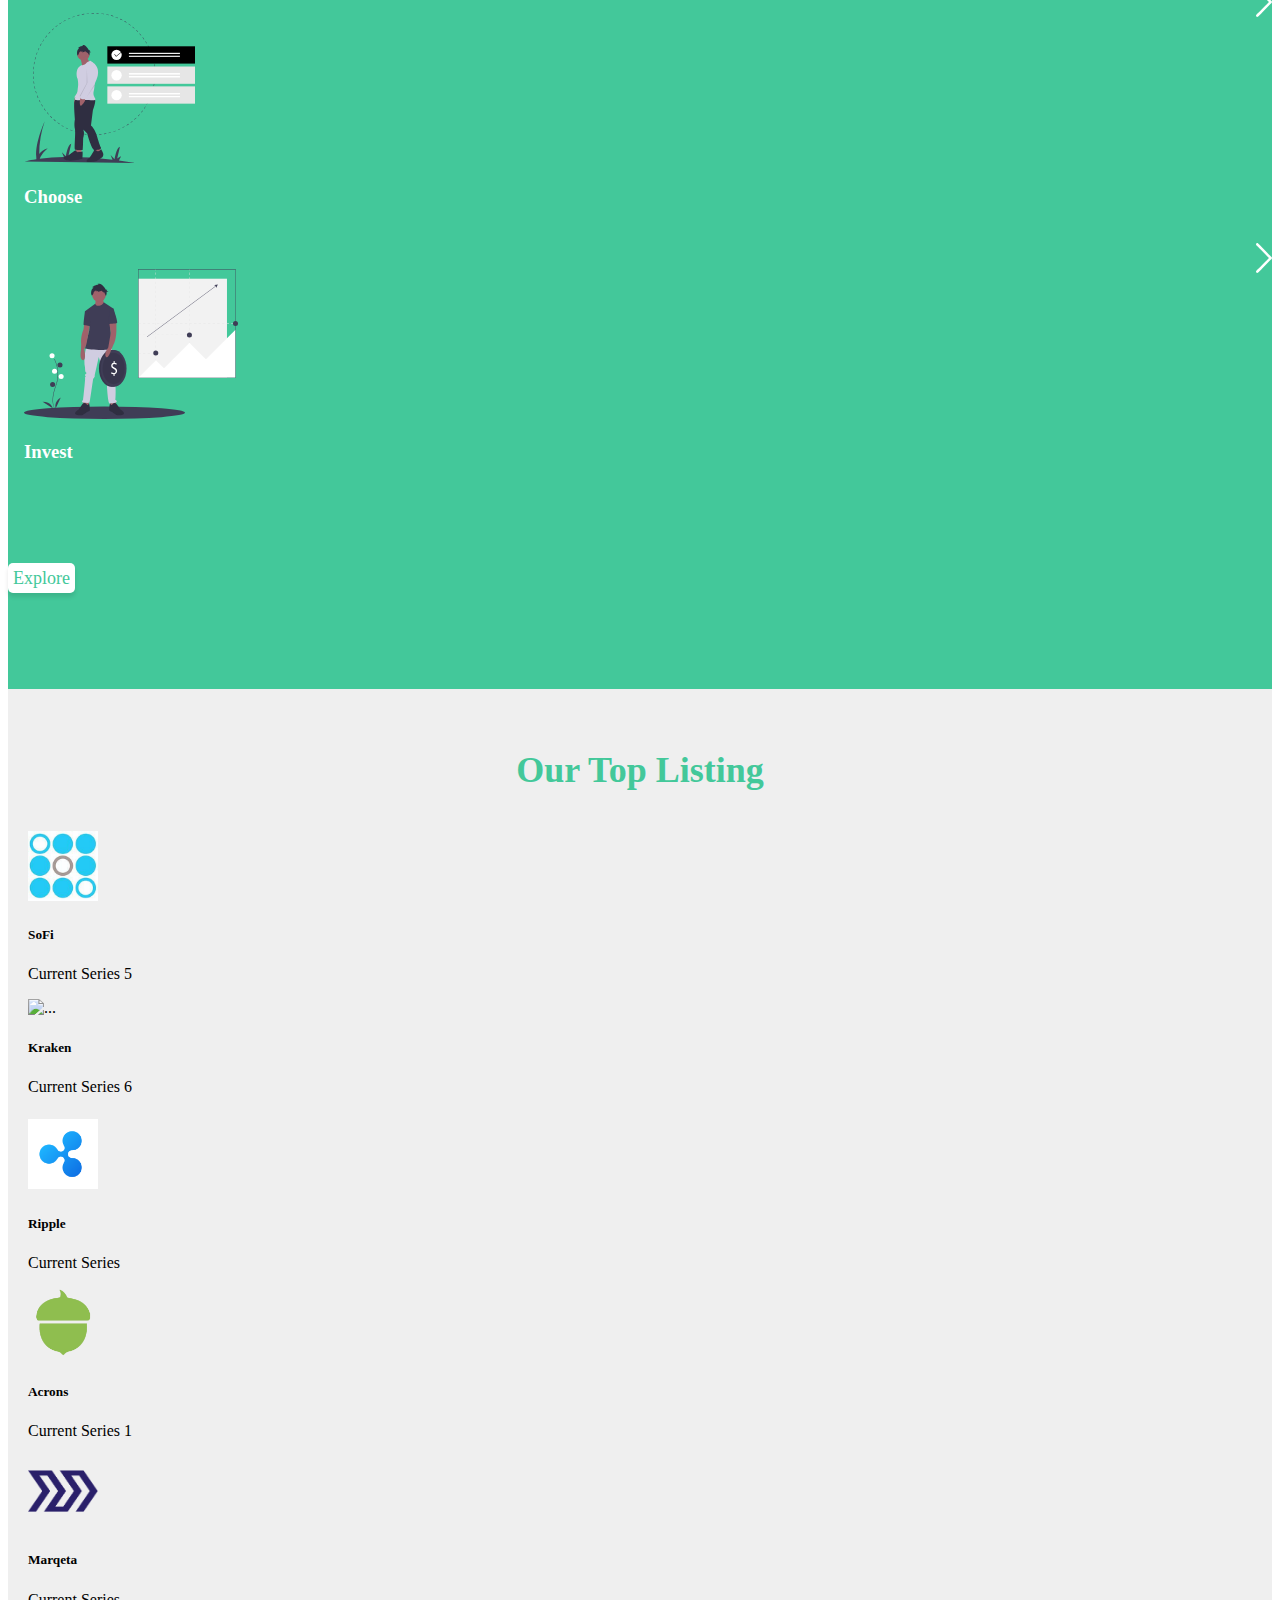
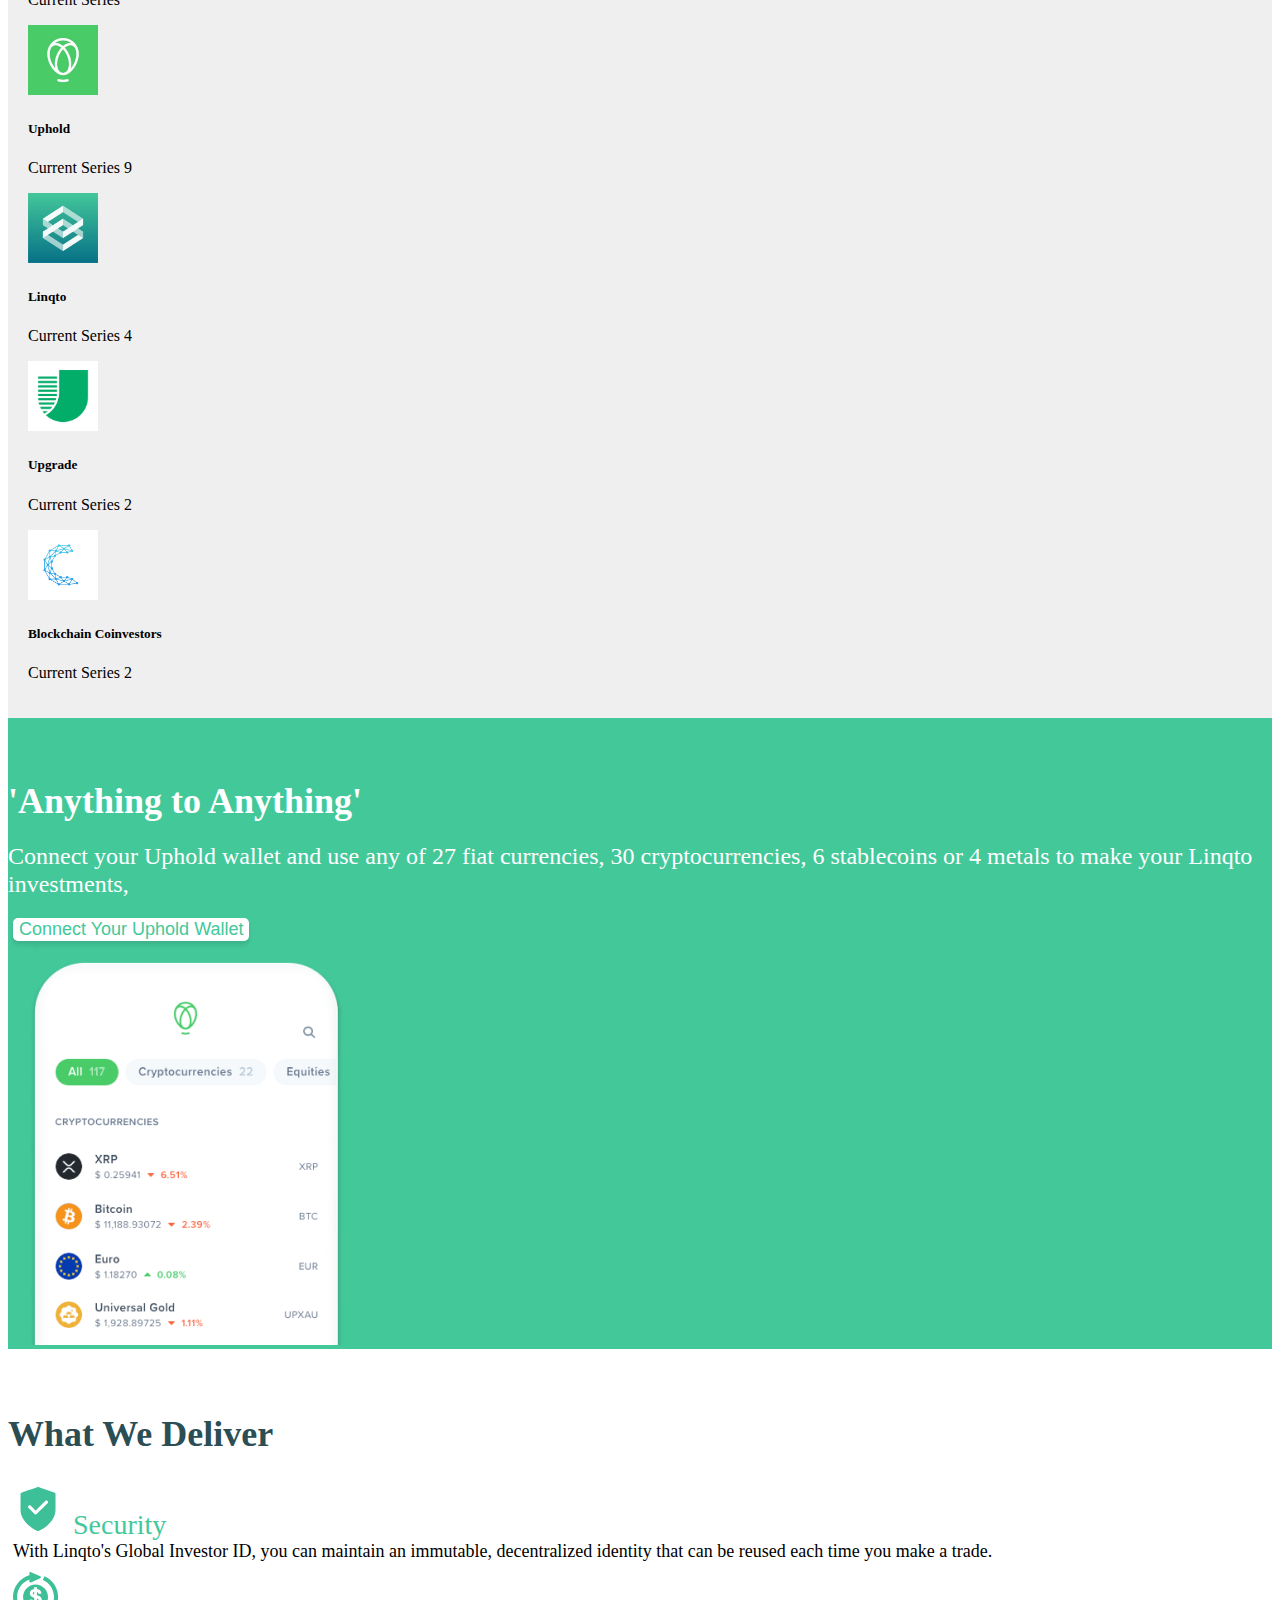
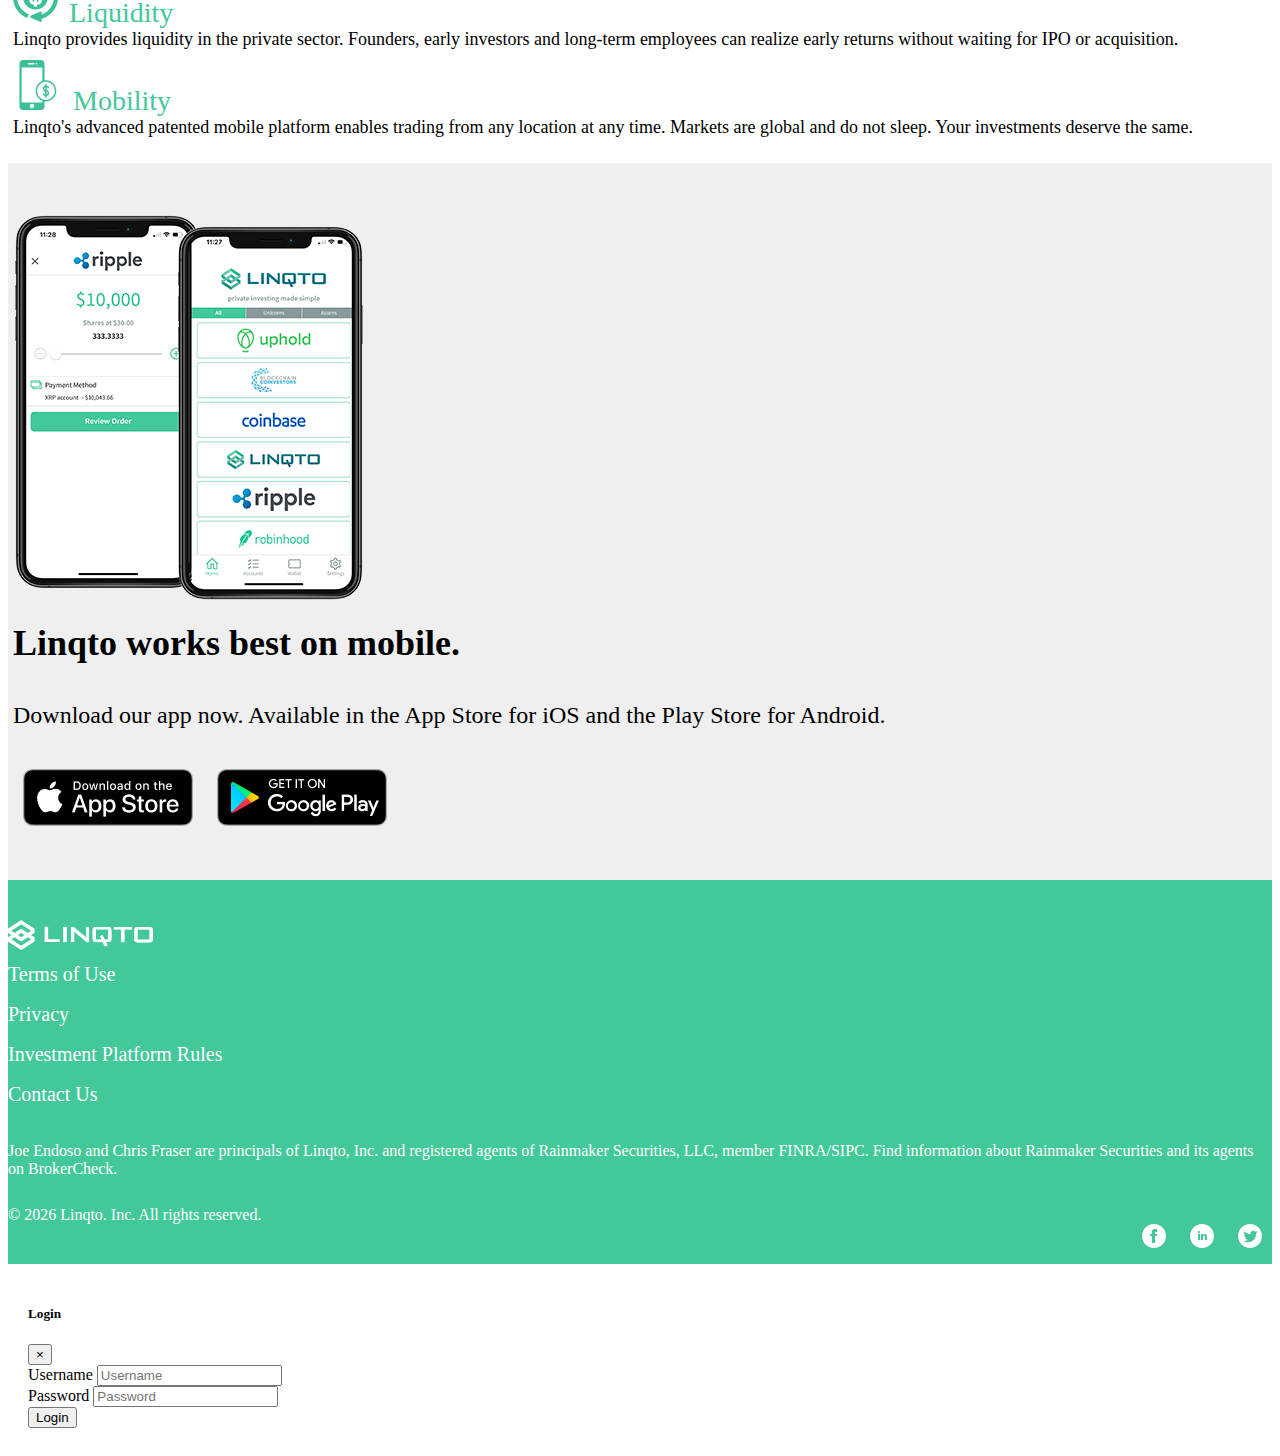
==== commit b9e72364: "added sign in" ====
--- a/index.html
+++ b/index.html
@@ -24,16 +24,13 @@
                         <a href="about.html" class="nav-link">About</a>
                     </li>
                     <li class="nav-item">
-                        <a href="services.html" class="nav-link">Conference</a>
-                    </li>
-                    <li class="nav-item">
                         <a href="blog.html" class="nav-link">Blog</a>
                     </li>
                     <li class="nav-item">
-                        <a href="contact.html" class="nav-link">Sign Up</a>
-                    </li>
-                    <li class="nav-item">
-                        <a href="contact.html" class="nav-link">Sign In</a>
+                        <a href="#" class="nav-link">Sign Up</a>
+                    </li>
+                    <li class="nav-item">
+                        <a href="#" class="nav-link"  data-toggle="modal" data-target="#loginModal">Sign In</a>
                     </li>
                 </ul>
             </div>
@@ -48,9 +45,9 @@
                     <h1 class="">Private Investing Made Simple</h1>
                     <p class="">Linqto helps you identify, evaluate and invest in the world's leading Unicorns.</p>
                     <div class="input-group mb-3">
-                        <input type="text" class="form-control" placeholder="Enter your E-Mail" aria-label="Enter your Email" aria-describedby="basic-addon2">
+                        <input id="get_mail" type="text" class="form-control" placeholder="Enter your E-Mail" aria-label="Enter your Email" aria-describedby="basic-addon2">
                         <div class="input-group-append">
-                          <button class="btn btn-outline-secondary" type="button">Get Started</button>
+                          <button id="sub_btn" onclick="getmail()" class="btn btn-outline-secondary" type="button">Get Started</button>
                         </div>
                       </div>
                 </div>
@@ -363,6 +360,33 @@
             </div>
         </div>
     </section>
+
+    <!-- Modal -->
+<div class="modal" id="loginModal">
+    <div class="modal-dialog">
+      <div class="modal-content">
+        <div class="modal-header">
+          <h5 class="modal-title text-center">Login</h5>
+          <button class="close" data-dismiss="modal">&times;</button>
+        </div>
+        <div class="modal-body">
+          <form>
+            <div class="form-group">
+              <label for="username">Username</label>
+              <input type="text" placeholder="Username" class="form-control">
+            </div>
+            <div class="form-group">
+              <label for="password">Password</label>
+              <input type="password" placeholder="Password" class="form-control">
+            </div>
+          </form>
+        </div>
+        <div class="modal-footer">
+          <button class="btn btn-primary" data-dismiss="modal">Login</button>
+        </div>
+      </div>
+    </div>
+  </div>
 
     <script src="js/jquery-3.5.1.min.js"></script>
     <script src="js/bootstrap.min.js"></script>
--- a/css/style2.css
+++ b/css/style2.css
@@ -1,5 +1,9 @@
 body {
   overflow-x: hidden;
+}
+
+body .modal .modal-dialog {
+  padding: 20px;
 }
 
 body .navbar {
@@ -288,18 +292,98 @@
   padding: 0 10px;
 }
 
-.header-top {
+#about .header-top {
+  height: 200px;
   font-size: 36px;
   font-weight: 700;
   line-height: 36px;
 }
 
-.nav .nav-item a .nav-link {
+#team h5 {
+  padding: 0;
   color: #12808A;
-  font-size: 14px;
-  font-weight: 600;
-  letter-spacing: .2rem;
-  cursor: pointer;
-  padding: 10px;
+  border-bottom: 2px #43C89A solid;
+}
+
+#team .cards-sec {
+  padding: 20px;
+}
+
+#team .cards-sec .card {
+  padding: 20px;
+  border: none;
+}
+
+#team .cards-sec .card img {
+  -ms-flex-item-align: center;
+      -ms-grid-row-align: center;
+      align-self: center;
+  height: 160px;
+  width: 160px;
+}
+
+#team .cards-sec .card img:hover {
+  border: 5px #43C89A solid;
+}
+
+#team .cards-sec .card .card-body {
+  padding: 0;
+}
+
+#team .cards-sec .card .card-body .card-title {
+  color: #12808A;
+  font-size: 24px;
+  margin: 20px 0 0 0;
+}
+
+#team .cards-sec .card .card-body .card-text {
+  margin: 10px 0 0 0;
+}
+
+#products {
+  padding: 30px;
+}
+
+#products .title-border {
+  padding-left: 20px;
+  font-size: 36px;
+  font-weight: 700;
+  border-left: 8px #43C89A solid;
+  padding-right: 10px;
+}
+
+#products .title-border-sm {
+  padding-left: 20px;
+  font-size: 36px;
+  font-weight: 700;
+}
+
+#products .p-card {
+  margin: 5px 0;
+  padding: 10px 20px;
+  background: #EFEFEF;
+  border-radius: 8px;
+}
+
+#products .p-card:hover {
+  -webkit-box-shadow: 0.5px 2.8px 2.2px rgba(0, 0, 0, 0.034), 2px 6.7px 5.3px rgba(0, 0, 0, 0.048);
+          box-shadow: 0.5px 2.8px 2.2px rgba(0, 0, 0, 0.034), 2px 6.7px 5.3px rgba(0, 0, 0, 0.048);
+}
+
+#products .p-card img {
+  height: 40px;
+  width: 40px;
+}
+
+#products .p-card span {
+  margin: 0 42px;
+}
+
+#products .p-card .btn-primary {
+  background: #43C89A;
+  border: none;
+  width: 60px;
+  border-radius: 5px;
+  margin-top: 5px;
 }
 /*# sourceMappingURL=style2.css.map */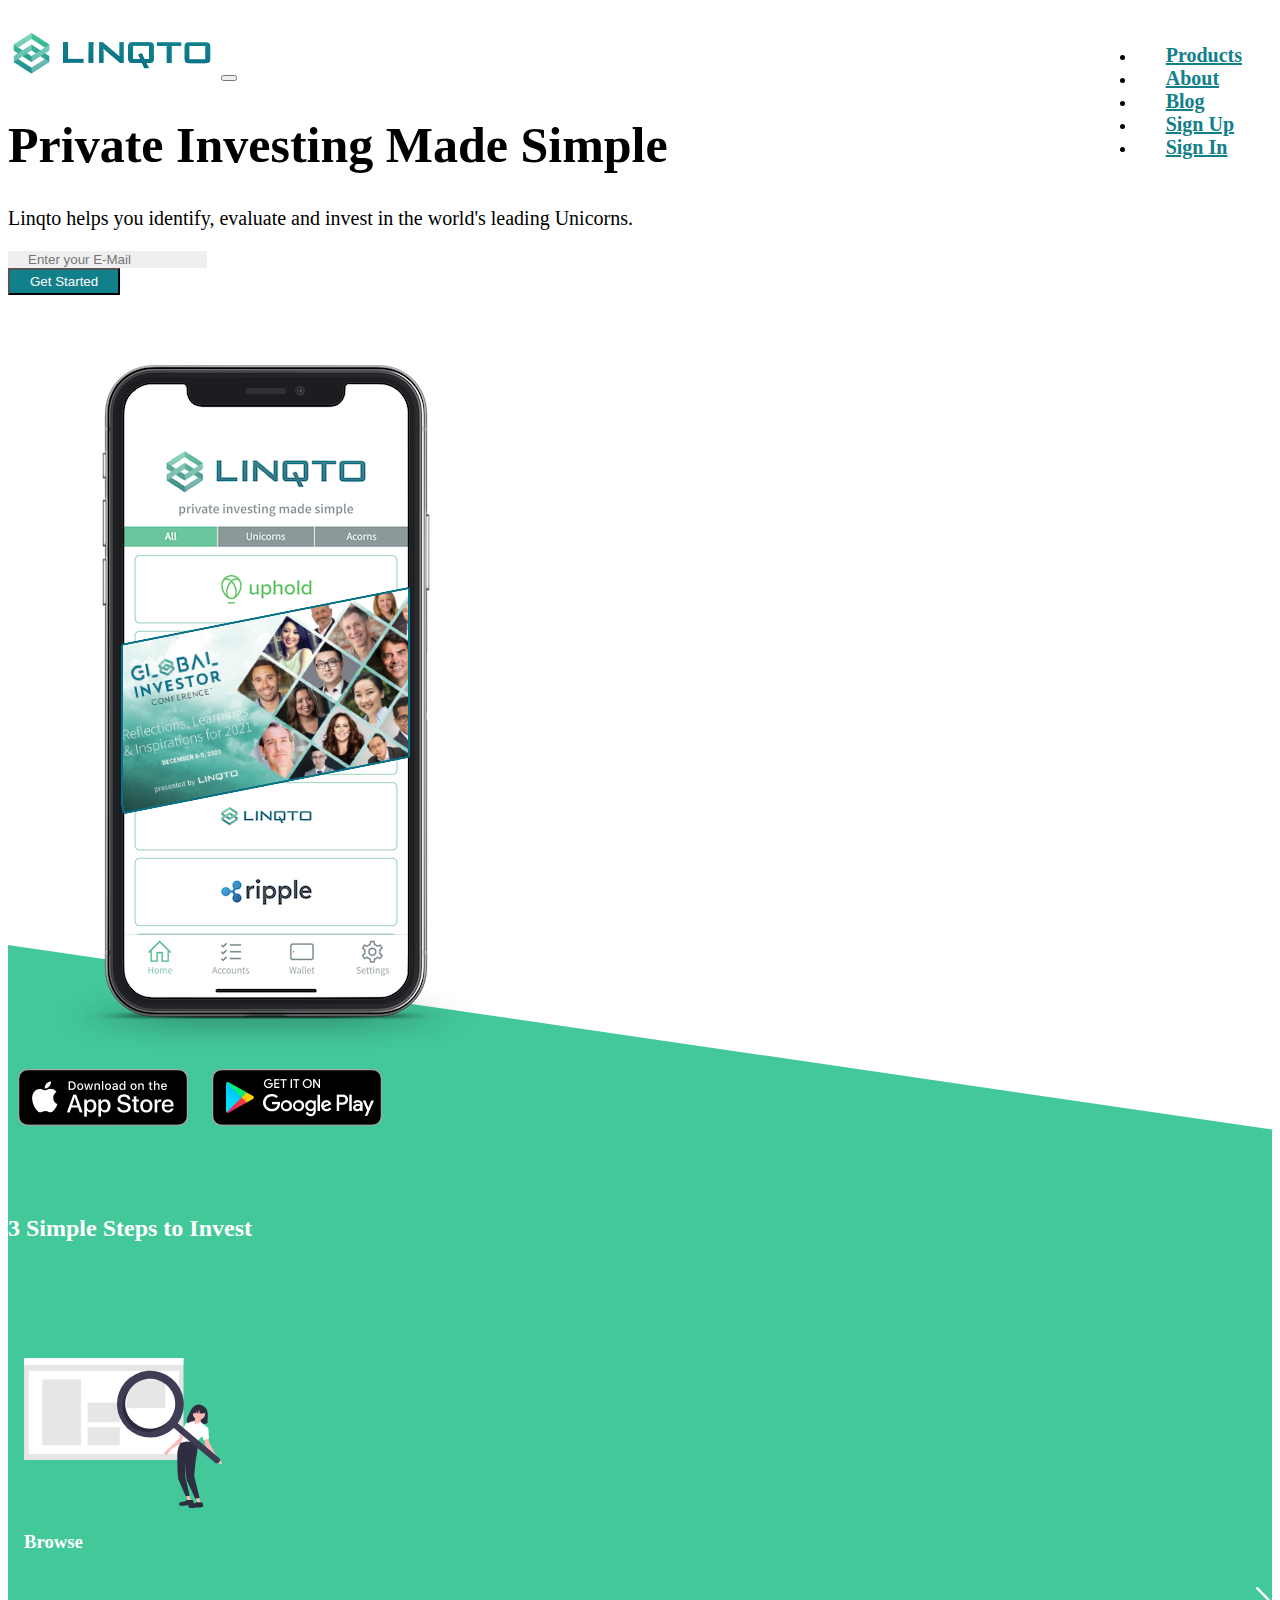
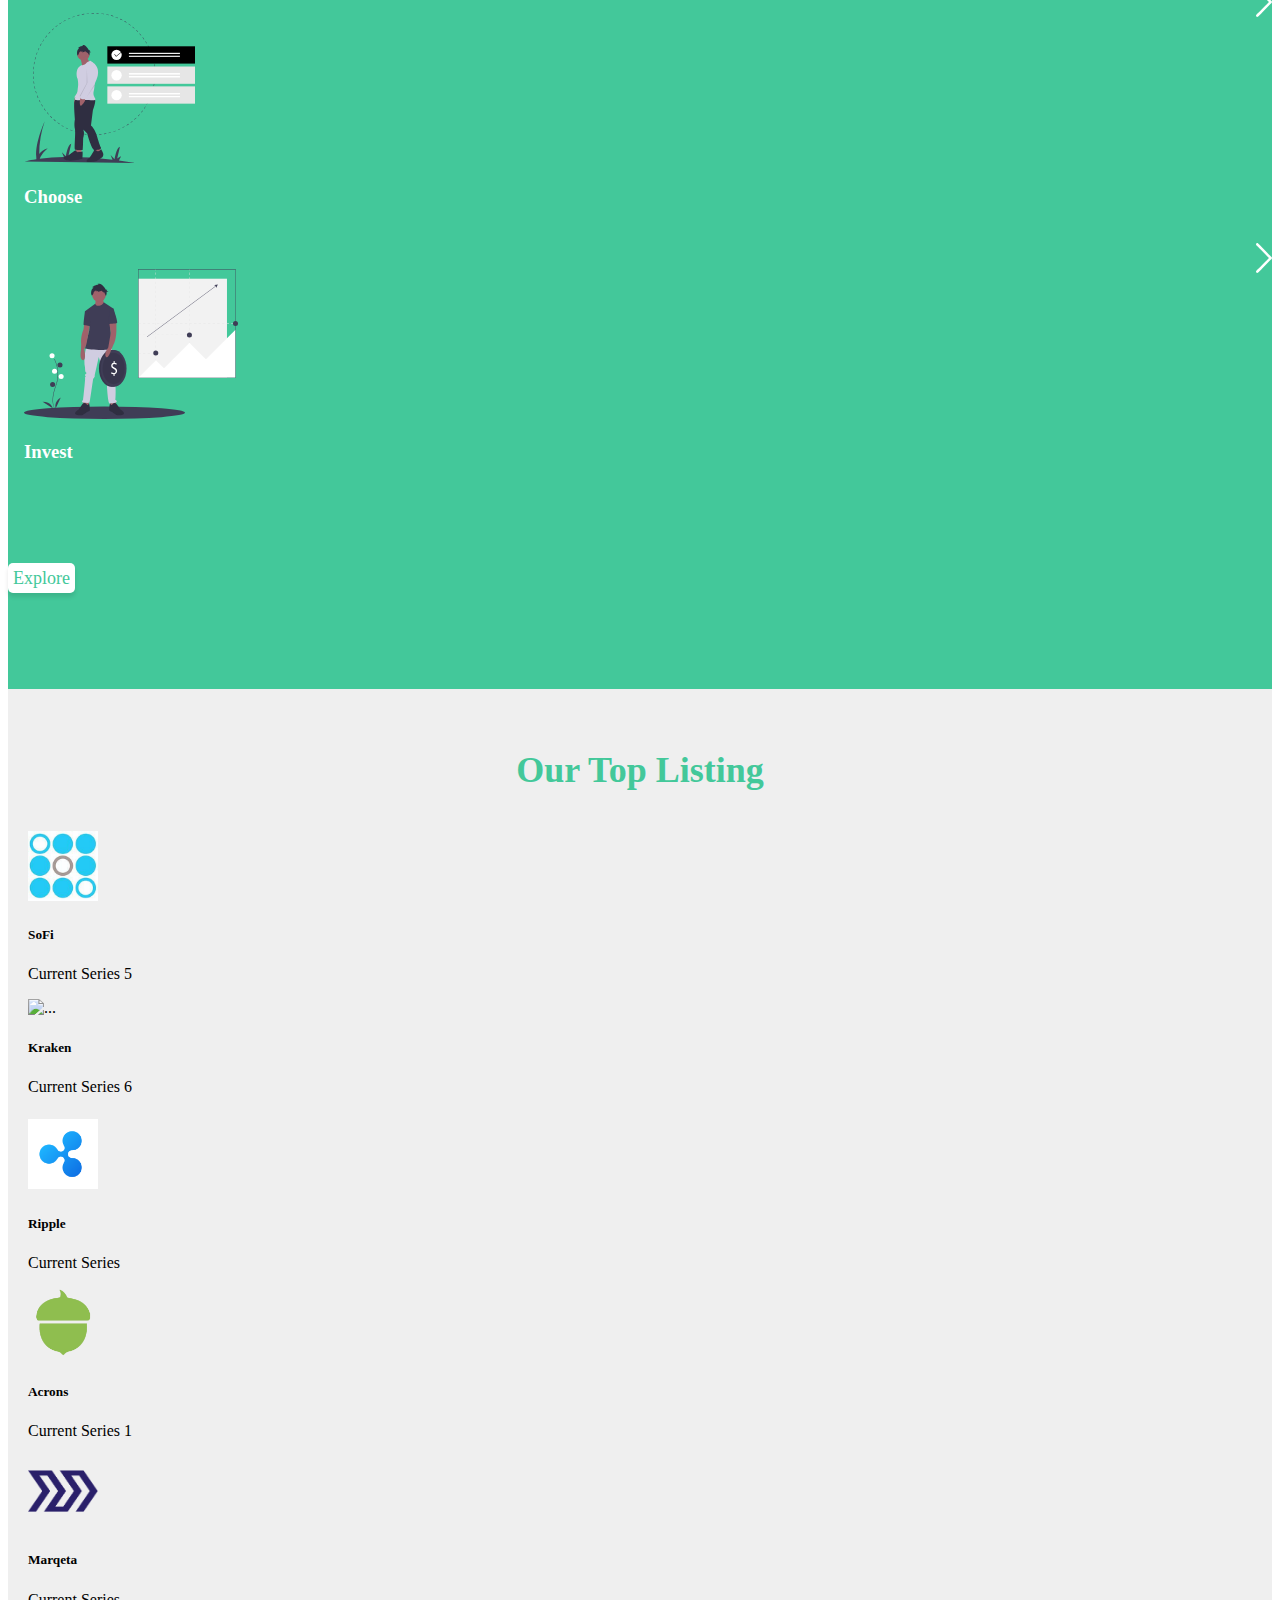
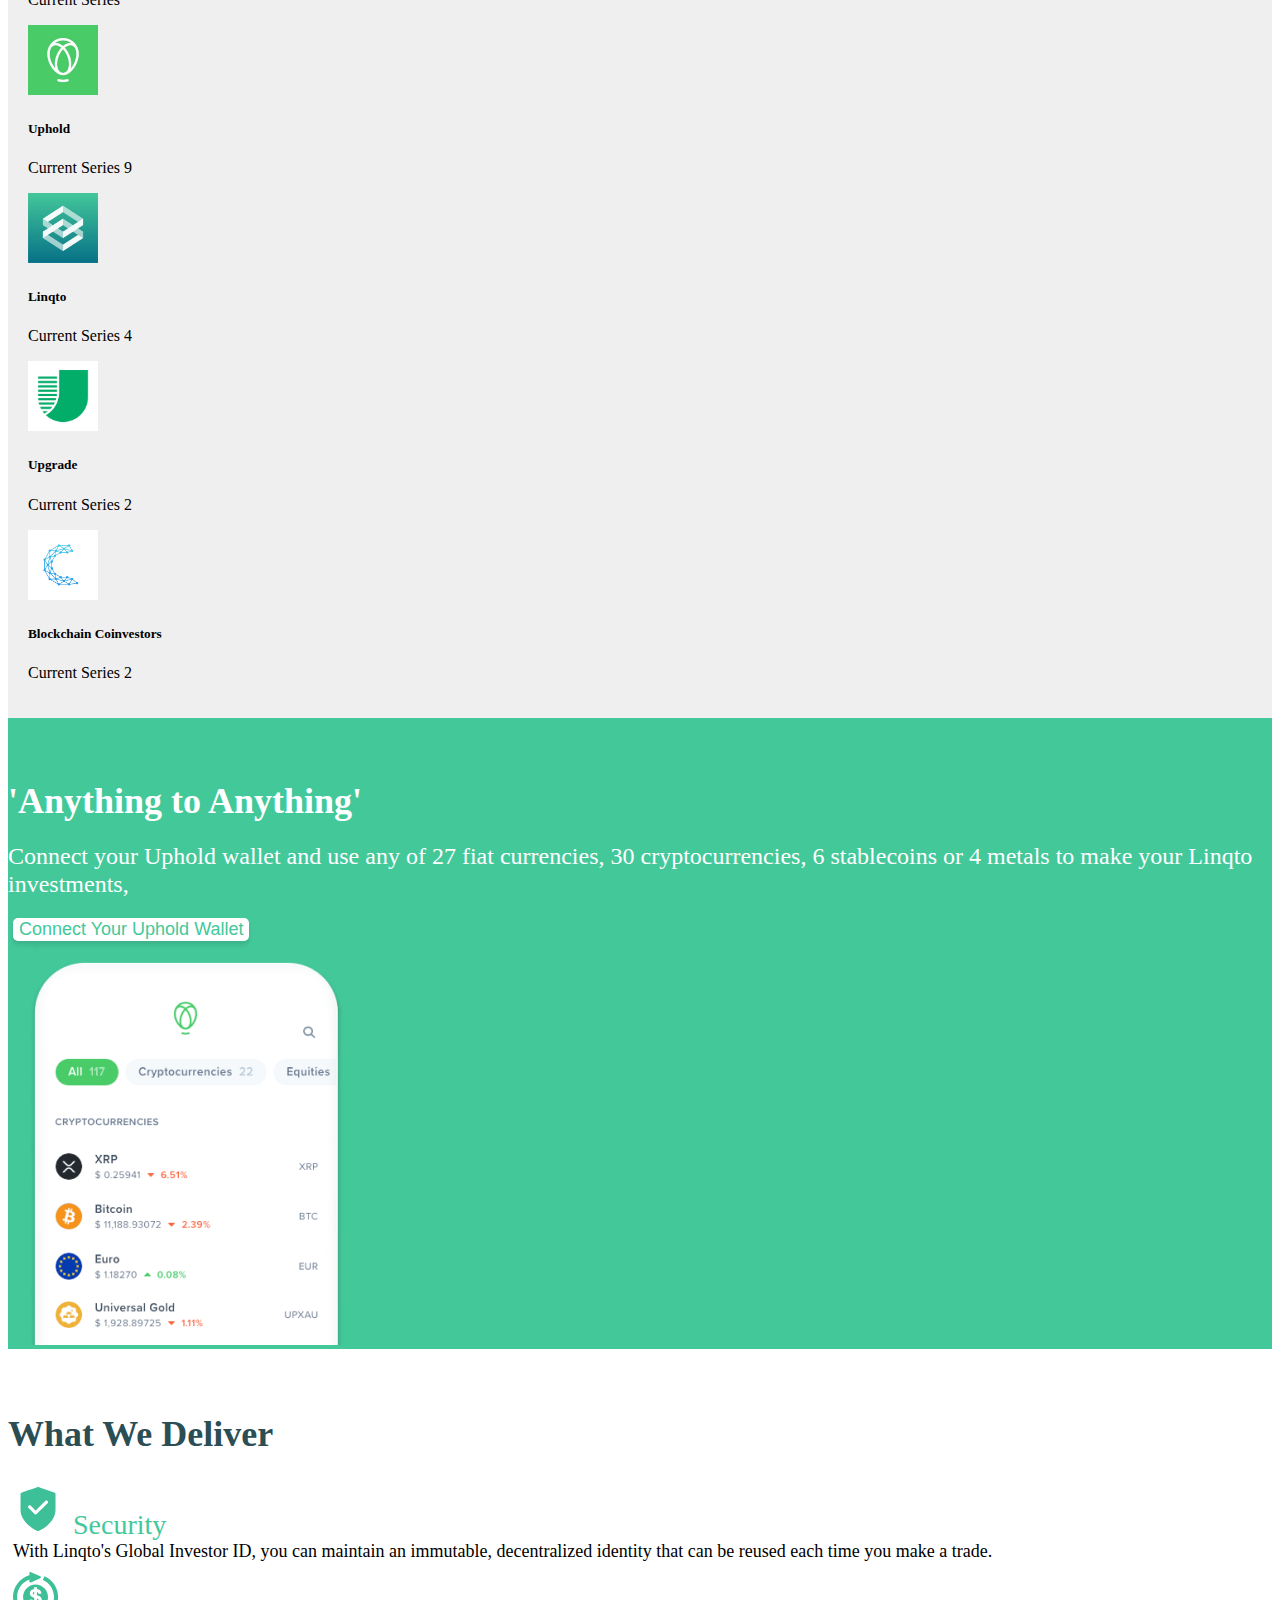
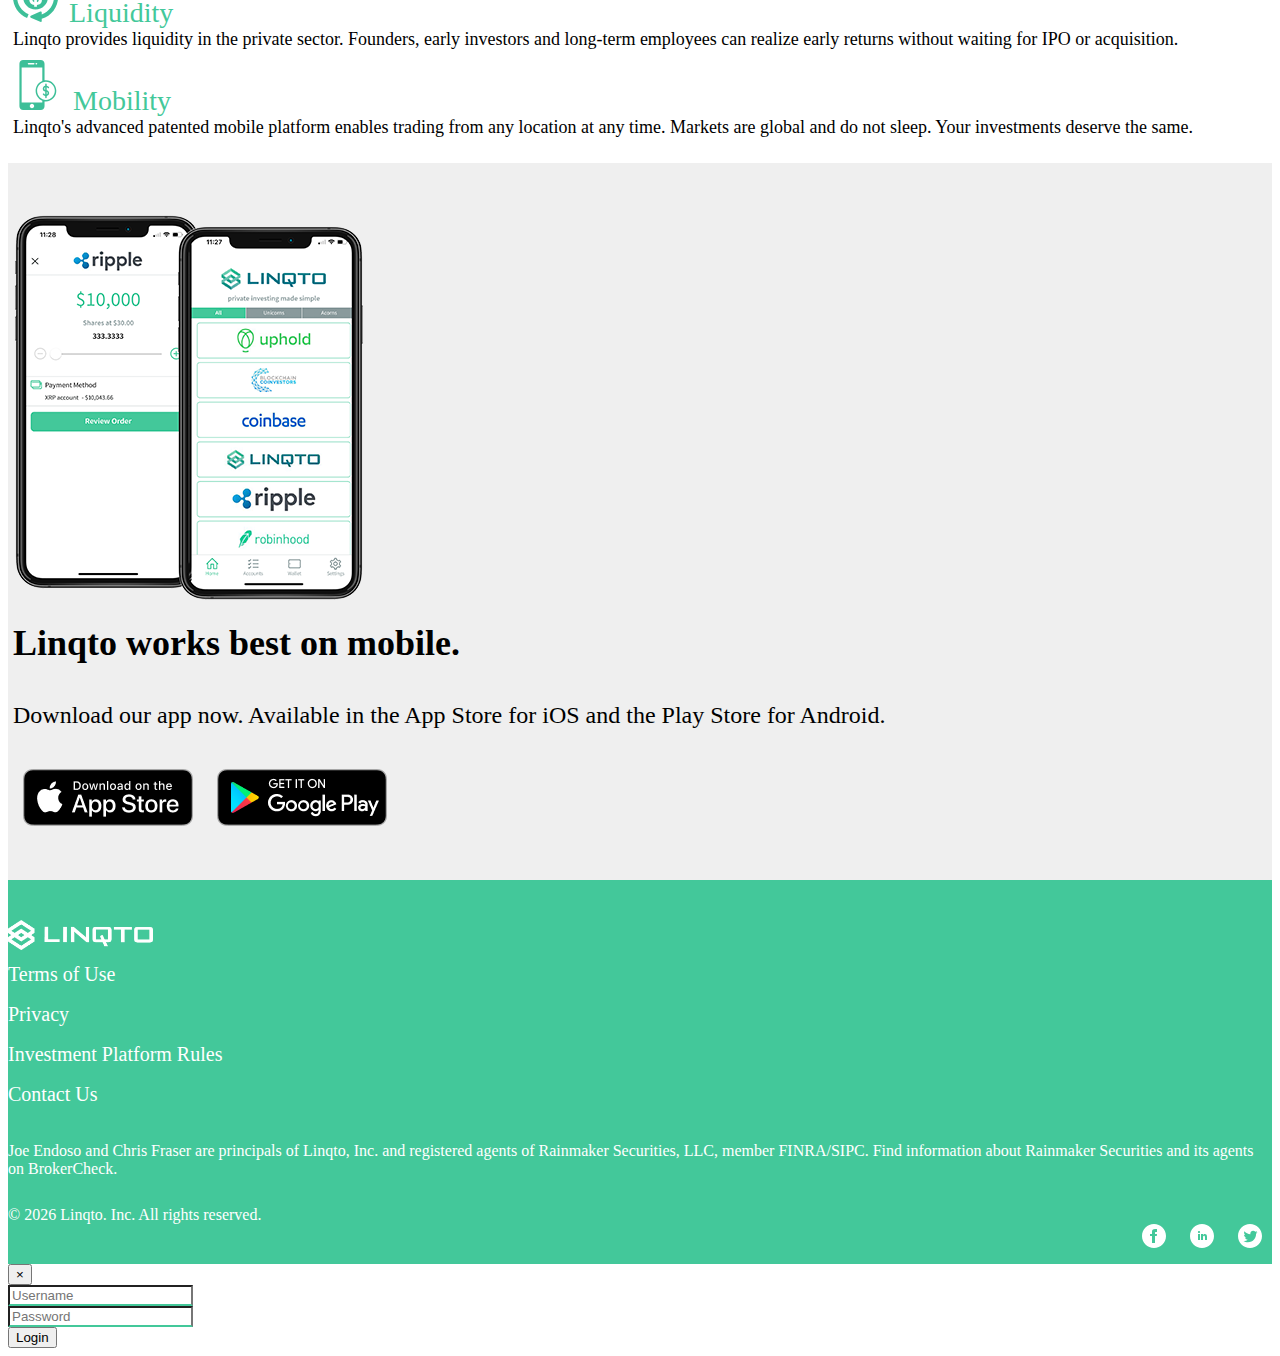
==== commit 25101a5c: "updated" ====
--- a/index.html
+++ b/index.html
@@ -159,8 +159,6 @@
                         </div>
                     </div>
                 </div>
-            </div>
-            <div class="row">
                 <div class="col-lg-4 col-md-6 col-sm-12">
                     <div class="card d-flex p-3 mb-3">
                         <div class="row align-items-center">
@@ -206,8 +204,6 @@
                         </div>
                     </div>
                 </div>
-            </div>
-            <div class="row">
                 <div class="col-lg-4 col-md-6 col-sm-12">
                     <div class="card d-flex p-3 mb-3">
                         <div class="row align-items-center">
@@ -270,7 +266,7 @@
                     </div>
                 </div>
                 
-                <div class="col-md-5 ">
+                <div class="col-md-5 text-center text-md-left">
                     <img src="img/uphold-app.d2137bd0.png" alt="" class="c_img img-fluid">
                 </div>
             </div>
@@ -322,7 +318,7 @@
     <section id="app_d">
         <div class="container">
             <div class="row d-flex align-items-center">
-                <div class="col-md-4 col-sm-12">
+                <div class="col-md-4 col-sm-12 text-center">
                     <img src="img/linqto-app.ef3872fc.png" alt="" class="c_img img-fluid">
                 </div>
                 <div class="col-md-8 col-sm-12 align-items-center">
@@ -363,26 +359,26 @@
 
     <!-- Modal -->
 <div class="modal" id="loginModal">
-    <div class="modal-dialog">
+    <div class="modal-dialog modal-dialog-centered">
       <div class="modal-content">
         <div class="modal-header">
-          <h5 class="modal-title text-center">Login</h5>
+          <!-- <h5 class="modal-title w-100 text-center">Login</h5> -->
           <button class="close" data-dismiss="modal">&times;</button>
         </div>
         <div class="modal-body">
           <form>
             <div class="form-group">
-              <label for="username">Username</label>
+              <!-- <label for="username">Username</label> -->
               <input type="text" placeholder="Username" class="form-control">
             </div>
             <div class="form-group">
-              <label for="password">Password</label>
+              <!-- <label for="password">Password</label> -->
               <input type="password" placeholder="Password" class="form-control">
             </div>
           </form>
         </div>
         <div class="modal-footer">
-          <button class="btn btn-primary" data-dismiss="modal">Login</button>
+          <button class="btn btn-primary w-100 text-center" data-dismiss="modal">Login</button>
         </div>
       </div>
     </div>
--- a/css/style2.css
+++ b/css/style2.css
@@ -2,8 +2,8 @@
   overflow-x: hidden;
 }
 
-body .modal .modal-dialog {
-  padding: 20px;
+body .modal .modal-dialog .modal-content .form-control {
+  border-bottom: 2px #43C89A solid;
 }
 
 body .navbar {
